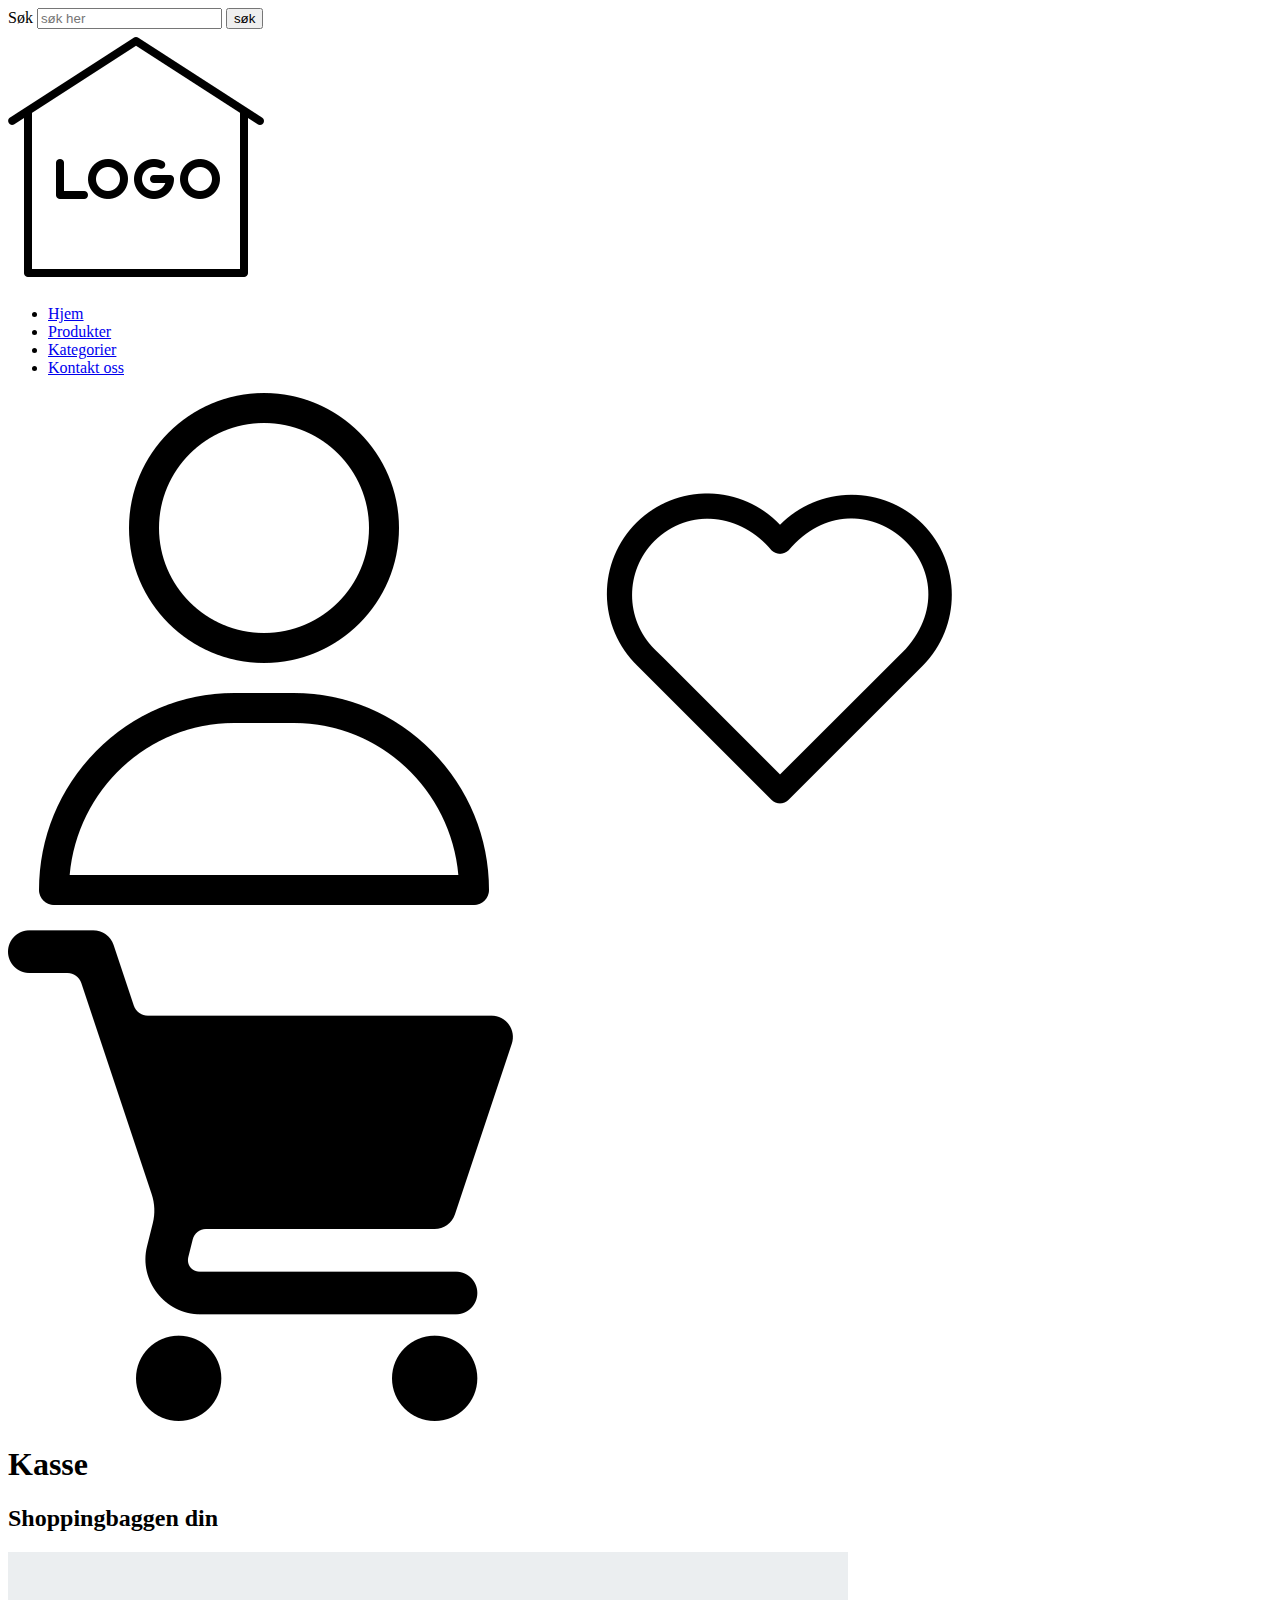
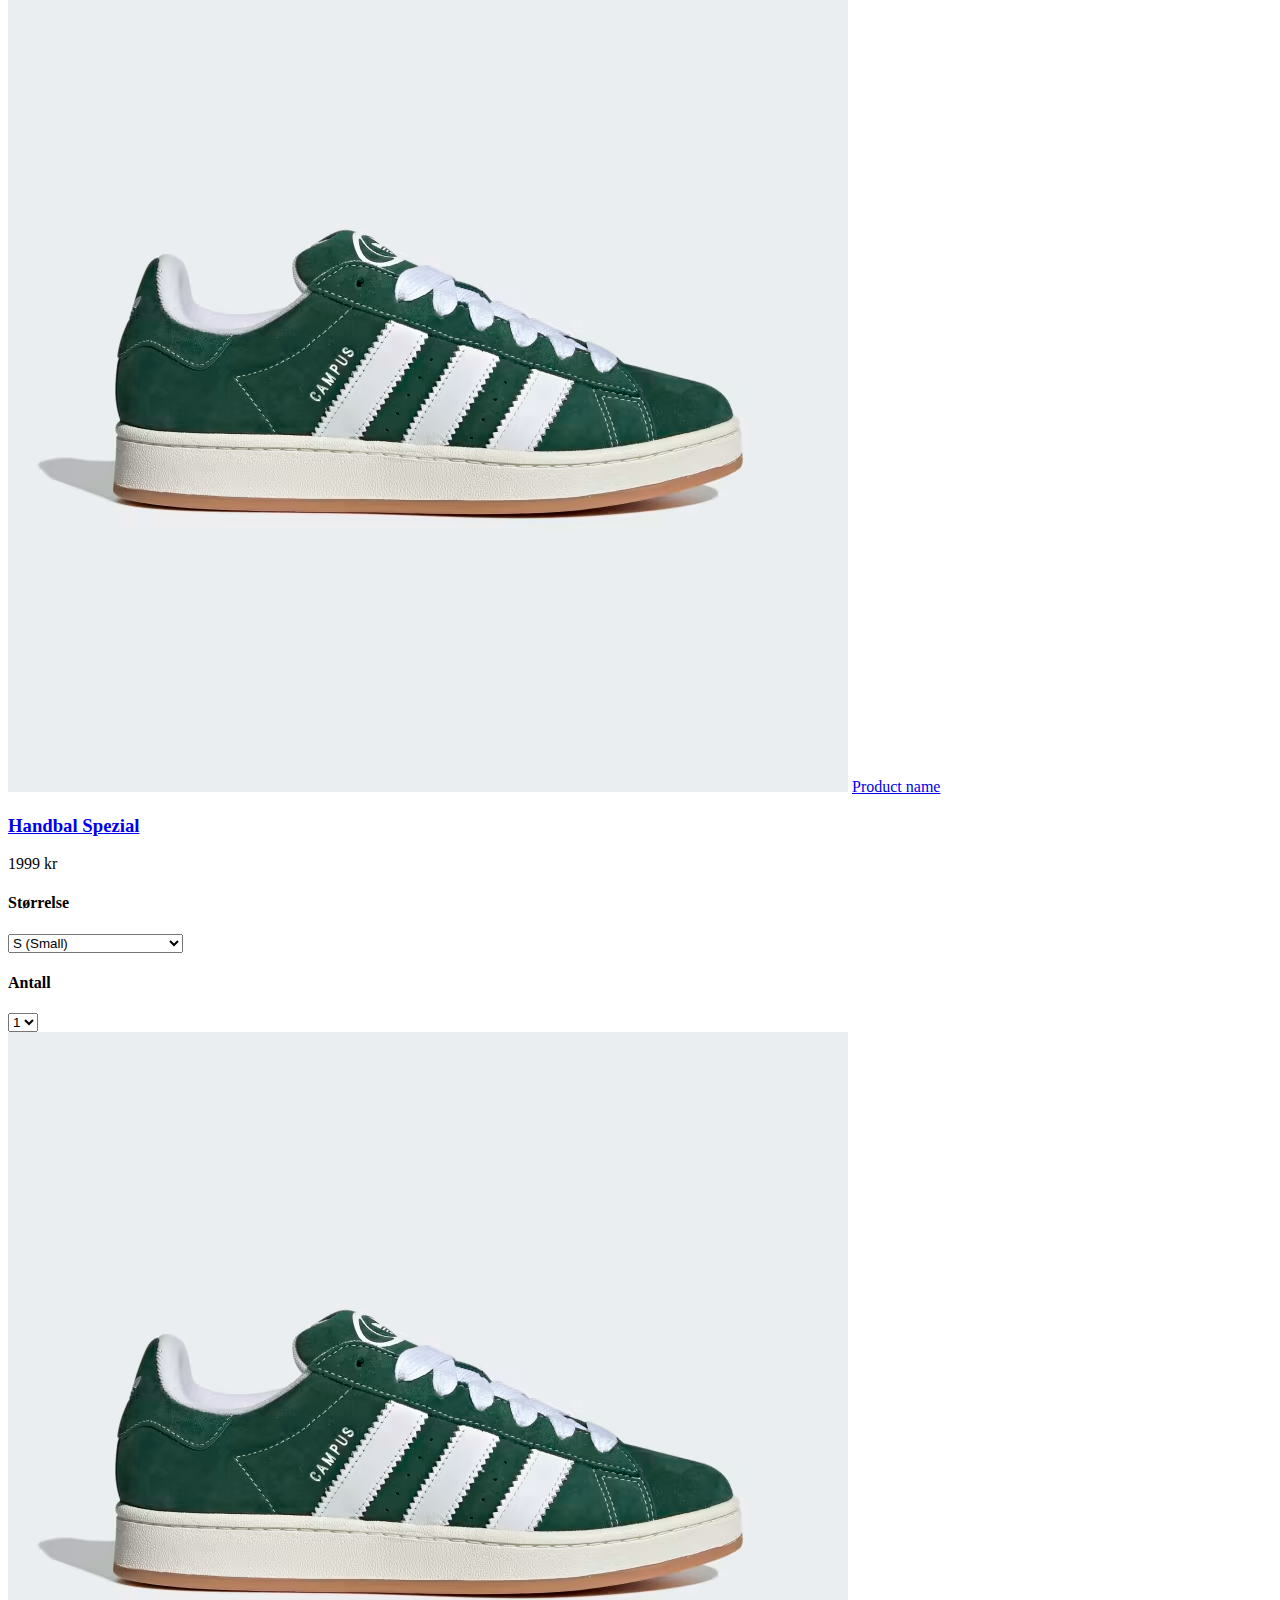
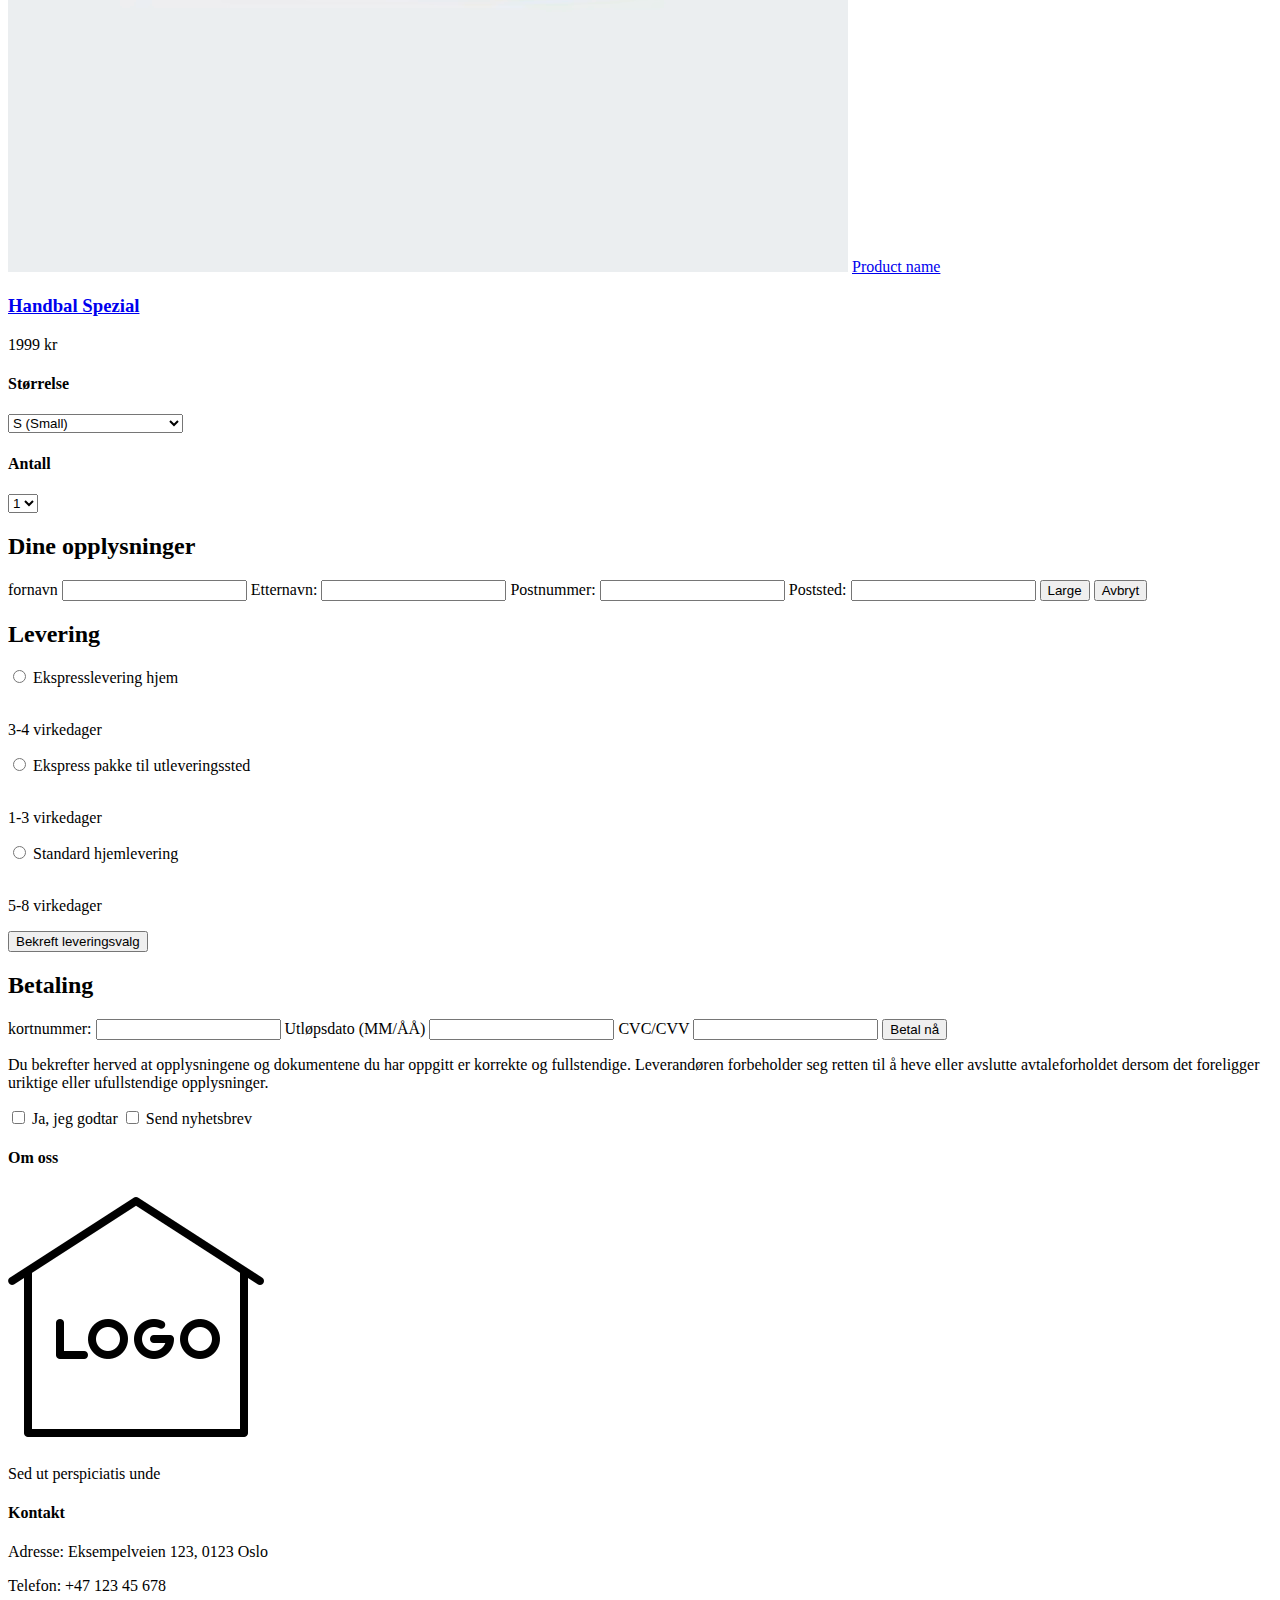
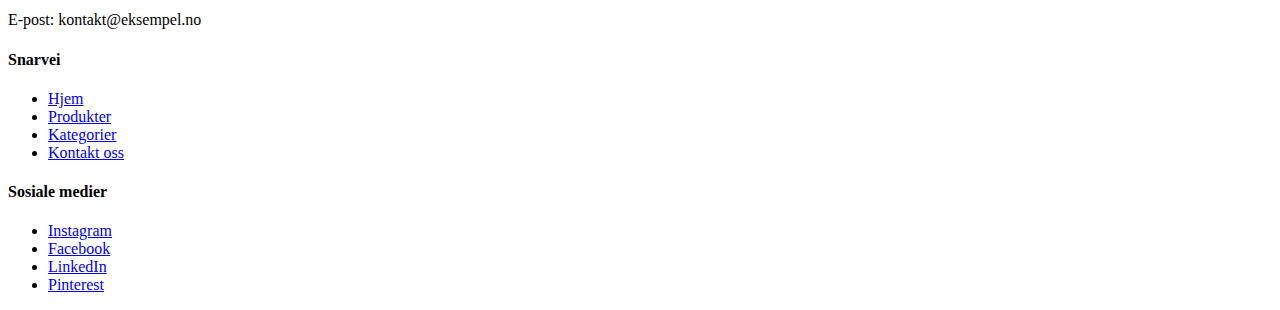
==== checkout.html @ c98bbb5d "validering" ====
<!DOCTYPE html>
<html lang="en">
<head>
    <meta charset="UTF-8">
    <meta name="viewport" content="width=device-width, initial-scale=1.0">
    <link rel="stylesheet" href="CSS/style.css">
    <title>Forside</title>
</head>
<body>
    <header>
        <form>
            <label for="search">Søk</label>
            <input type="search" placeholder="søk her" id="search">
            <input type="submit" value="søk">
        </form>
        <a href="index.html"><img src="Bilder/logo.png" alt="Nettsted logo"></a>
        <nav>
            <ul>
                <li><a href="index.html">Hjem</a></li>
                <li><a href="product.html">Produkter</a></li>
                <li><a href="#main">Kategorier</a></li>
                <li><a href="#footer">Kontakt oss</a></li>
            </ul>
        </nav>
        <img src="Bilder/user.png" alt="Bruker">
        <img src="Bilder/hearth.png" alt="Hjerte">
        <a href="checkout.html"><img src="Bilder/grocery-store.png" alt="Kurv"></a>
    </header>
    <main>
        <h1>Kasse</h1>
        <section>
            <h2>Shoppingbaggen din</h2>
            <article>
                <img src="Bilder/Campus_00s_Sko_Gronn_H03472_01_standard.avif" alt="Product name">
                <a href="#">Product name</a>
                <a href="#"><h3>Handbal Spezial</h3></a>
                <p>1999 kr</p>
                <h4>Størrelse</h4>
                <select id="storrelse" name="storrelse">
                    <option value="small">S (Small)</option>
                    <option value="medium">M (Medium)</option>
                    <option value="large">L (Large)</option>
                    <option value="x-large">XL (Extra Large)</option>
                    <option value="xx-large">XXL (Double Extra Large)</option>
                </select>
                <h4>Antall</h4>
                <select id="antall" name="antall">
                    <option value="1">1</option>
                    <option value="2">2</option>
                    <option value="3">3</option>
                    <option value="4">4</option>
                    <option value="5">5</option>
                </select>
            </article>
            <article>
                <img src="Bilder/Campus_00s_Sko_Gronn_H03472_01_standard.avif" alt="Product name">
                <a href="#">Product name</a>
                <a href="#"><h3>Handbal Spezial</h3></a>
                <p>1999 kr</p>
                <h4>Størrelse</h4>
                <select id="storrelse1" name="storrelse1">
                    <option value="small">S (Small)</option>
                    <option value="medium">M (Medium)</option>
                    <option value="large">L (Large)</option>
                    <option value="x-large">XL (Extra Large)</option>
                    <option value="xx-large">XXL (Double Extra Large)</option>
                </select>
                <h4>Antall</h4>
                <select id="antall1" name="antall1">
                    <option value="1">1</option>
                    <option value="2">2</option>
                    <option value="3">3</option>
                    <option value="4">4</option>
                    <option value="5">5</option>
                </select>
            </article>
        </section>
        <section>
            <h2>Dine opplysninger</h2>
            <form action="#" method="post">
                <label for="fornavn">fornavn</label>
                <input type="text" id="fornavn" name="fornavn" required>
                <label for="etternavn">Etternavn:</label>
                <input type="text" id="etternavn" name="etternavn" required>
                <label for="postnummer">Postnummer:</label>
                <input type="number" id="postnummer" name="postnummer" required>
                <label for="poststed">Poststed:</label>
                <input type="text" id="poststed" name="poststed" required>
                <button type="submit">Large</button>
                <button type="reset">Avbryt</button>
            </form>
        </section>
        <section>
            <h2>Levering</h2>
            <form action="#" method="post">
                <input type="radio" id="ekspress_hjem" name="levering" value="ekspress_hjem" required>
                <label for="ekspress_hjem">Ekspresslevering hjem</label><br><br>
                <p>3-4 virkedager</p>
                <input type="radio" id="ekspress_utleveringssted" name="levering" value="ekspress_utleveringssted" required>
                <label for="ekspress_utleveringssted">Ekspress pakke til utleveringssted</label><br><br>
                <p>1-3 virkedager</p>
                <input type="radio" id="standard_hjemlevering" name="levering" value="standard_hjemlevering" required>
                <label for="standard_hjemlevering">Standard hjemlevering</label><br><br>
                <p>5-8 virkedager</p>
                <button type="submit">Bekreft leveringsvalg</button>
            </form>
        </section>
        <section>
            <h2>Betaling</h2>
            <form action="#" method="post">
                <label for="kortnummer">kortnummer:</label>
                <input type="text" id="kortnummer" name="kortnummer" required>
                <label for="utlopsdato">Utløpsdato (MM/ÅÅ)</label>
                <input type="text" id="utlopsdato" name="utlopsdato" required>
                <label for="cvc">CVC/CVV</label>
                <input type="password" id="cvc" name="cvc" required>
                <button type="submit">Betal nå</button>
                <p>Du bekrefter herved at opplysningene og dokumentene du har oppgitt er korrekte og fullstendige. Leverandøren forbeholder seg retten til å heve eller avslutte avtaleforholdet dersom det foreligger uriktige eller ufullstendige opplysninger.</p>
                <input type="checkbox" id="vilkar" name="vilkar" required>
                <label for="vilkar">Ja, jeg godtar</label>
                <input type="checkbox" id="nyhetsbrev" name="nyhetsbrev">
                <label for="nyhetsbrev">Send nyhetsbrev</label>
            </form>
        </section>
    </main>
    <footer id="footer">
        <section>
            <h4>Om oss</h4>
            <a href="index.html"><img src="Bilder/logo.png" alt="Nettsted logo"></a>
            <p>Sed ut perspiciatis unde</p>
        </section>
        <section>
            <h4>Kontakt</h4>
            <p>Adresse: Eksempelveien 123, 0123 Oslo</p>
            <p>Telefon: +47 123 45 678</p>
            <p>E-post: kontakt@eksempel.no</p>
        </section>
        <section>
            <h4>Snarvei</h4>
            <nav>
                <ul>
                    <li><a href="index.html">Hjem</a></li>
                    <li><a href="product.html">Produkter</a></li>
                    <li><a href="#main">Kategorier</a></li>
                    <li><a href="#footer">Kontakt oss</a></li>
                </ul>
            </nav>
        </section>
        <section>
            <h4>Sosiale medier</h4>
            <nav>
                <ul>
                    <li><a href="https://www.instagram.com" target="_blank">Instagram</a></li>
                    <li><a href="https://www.facebook.com" target="_blank">Facebook</a></li>
                    <li><a href="https://www.linkedin.com" target="_blank">LinkedIn</a></li>
                    <li><a href="https://www.pinterest.com" target="_blank">Pinterest</a></li>
                </ul>
            </nav>
        </section>
    </footer>
</body>
</html>
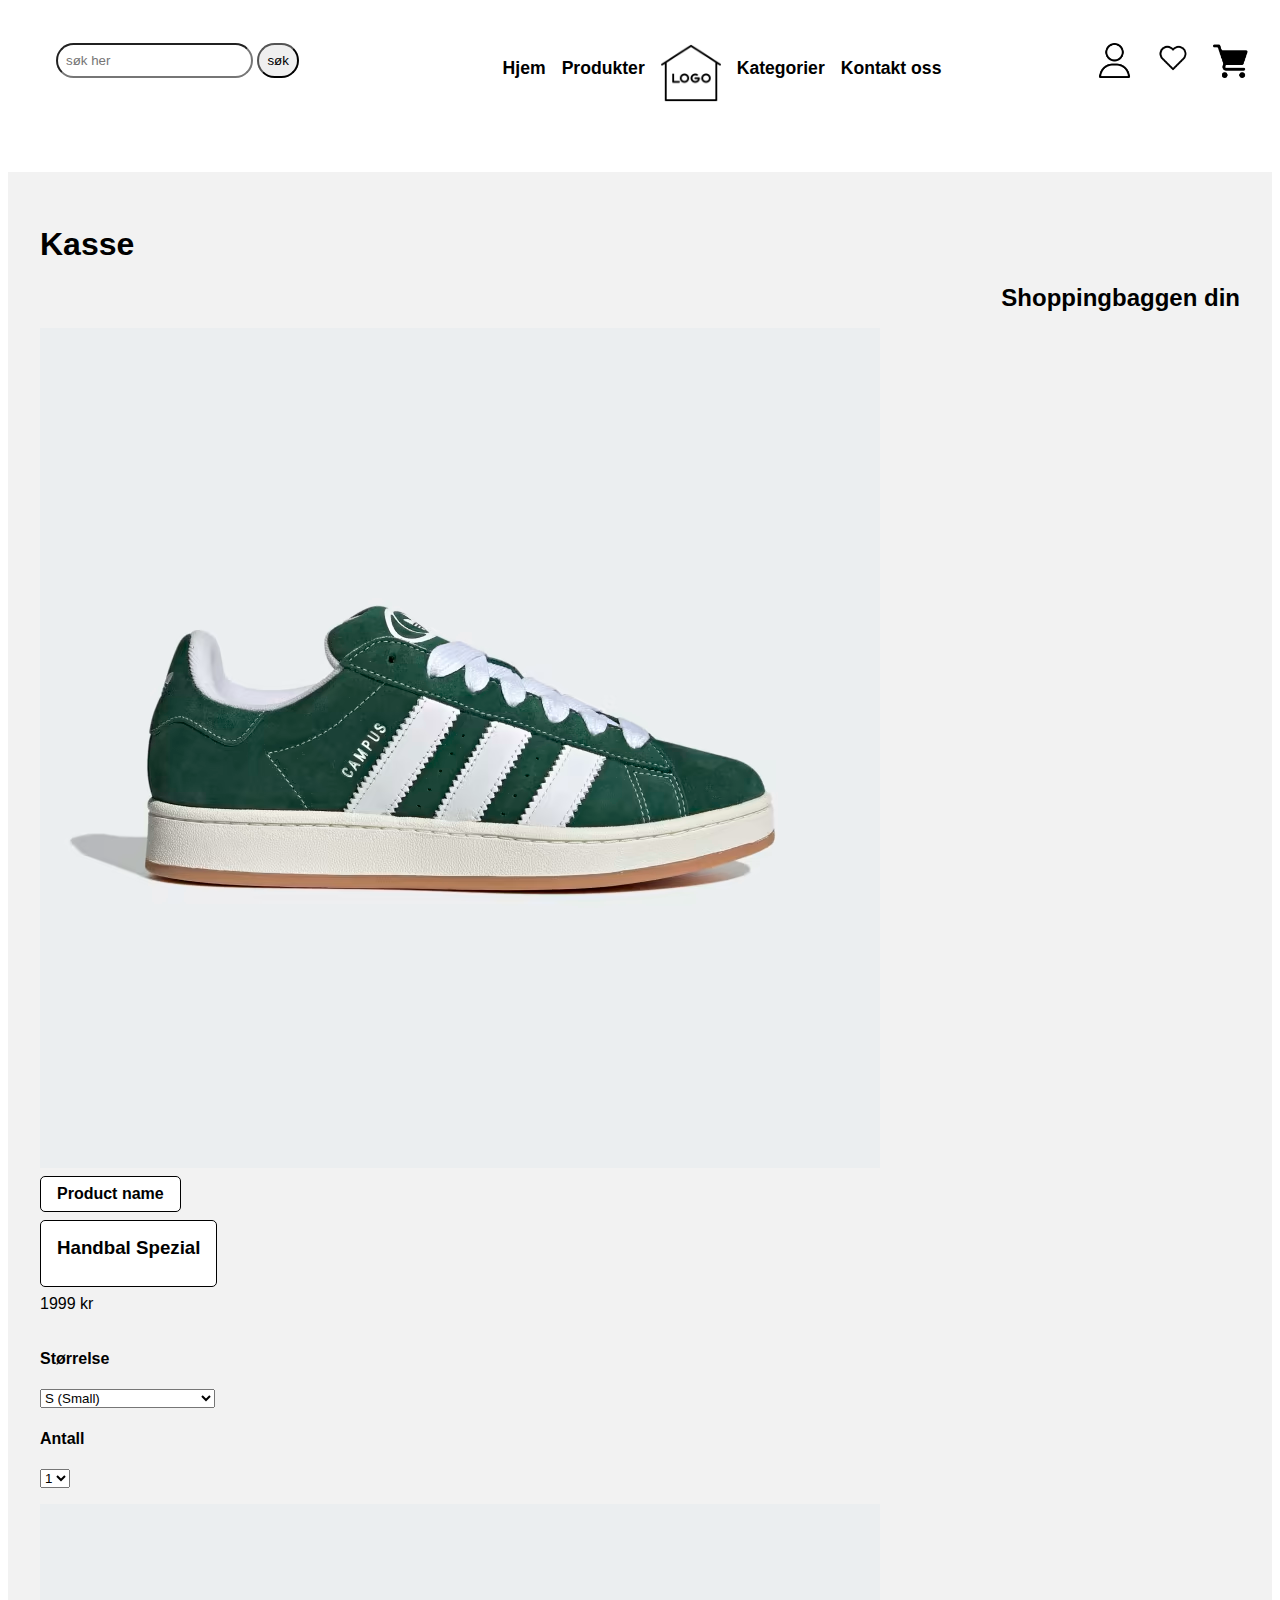
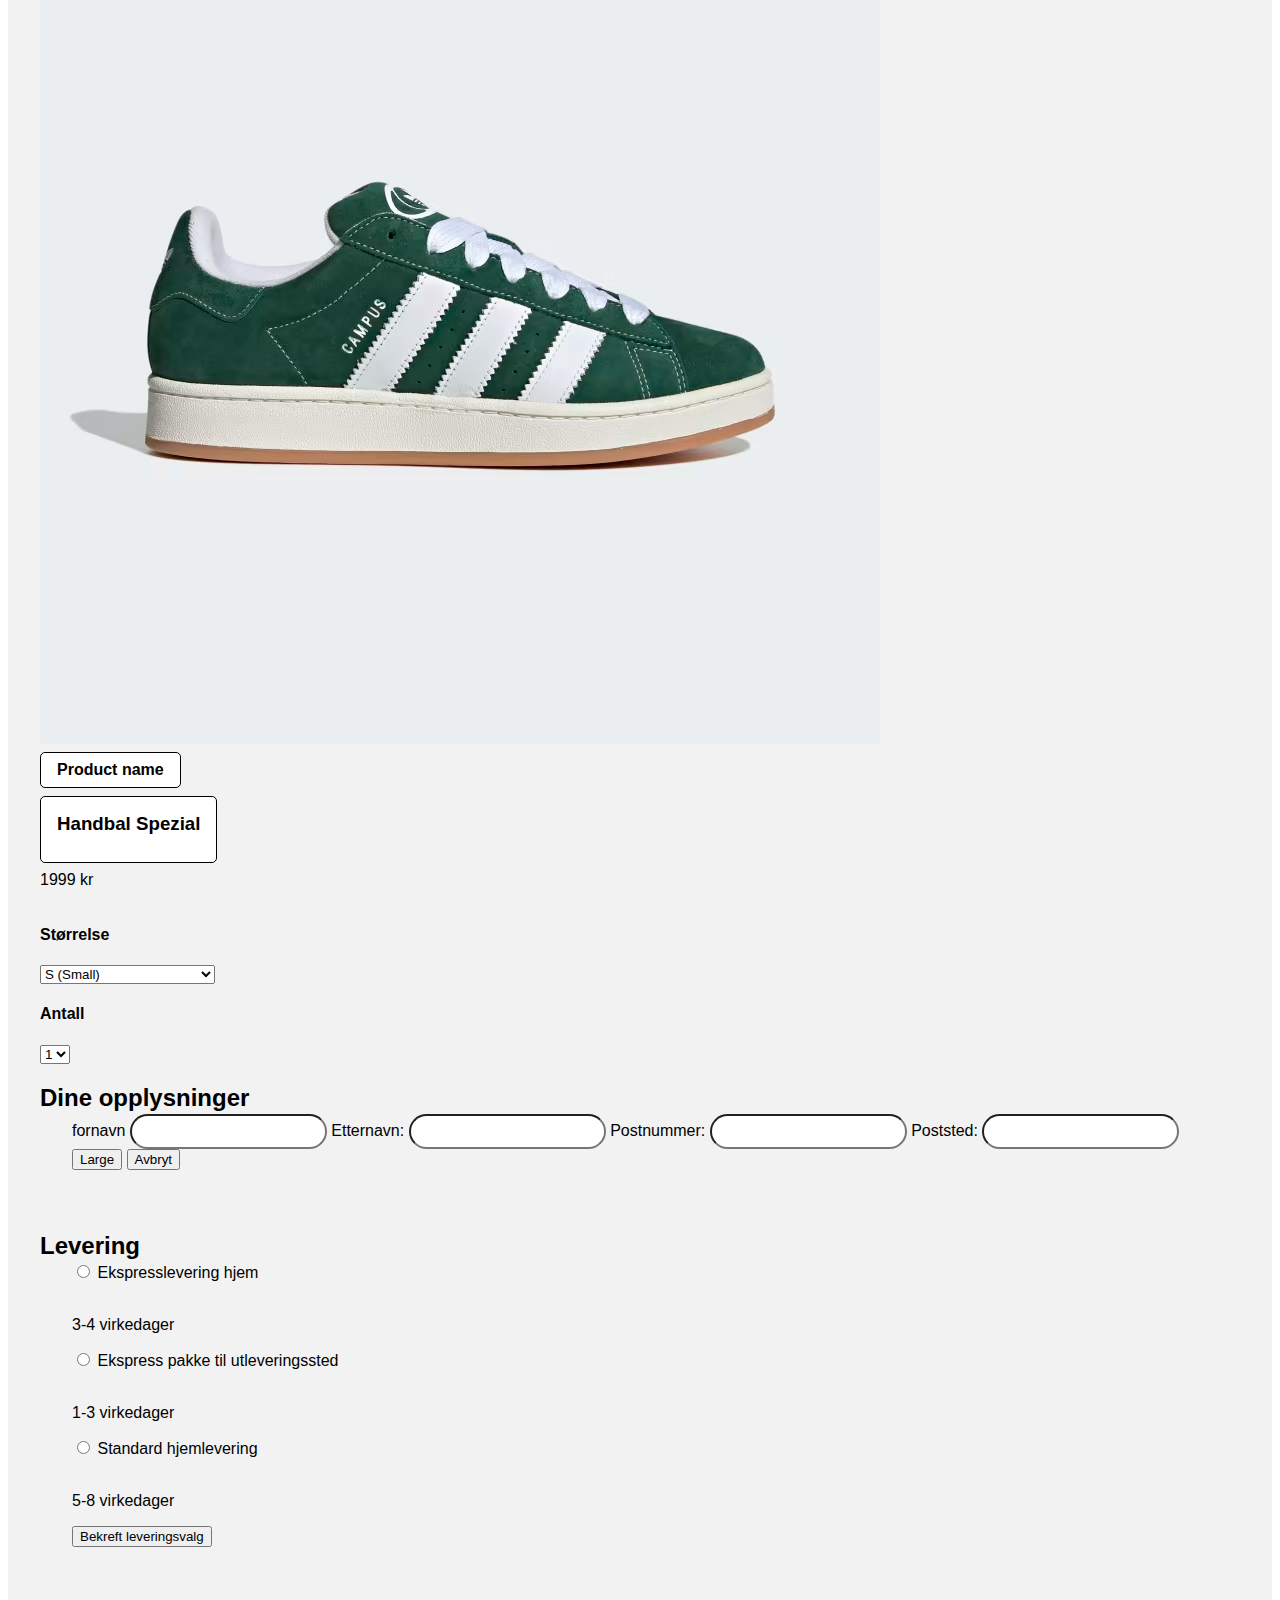
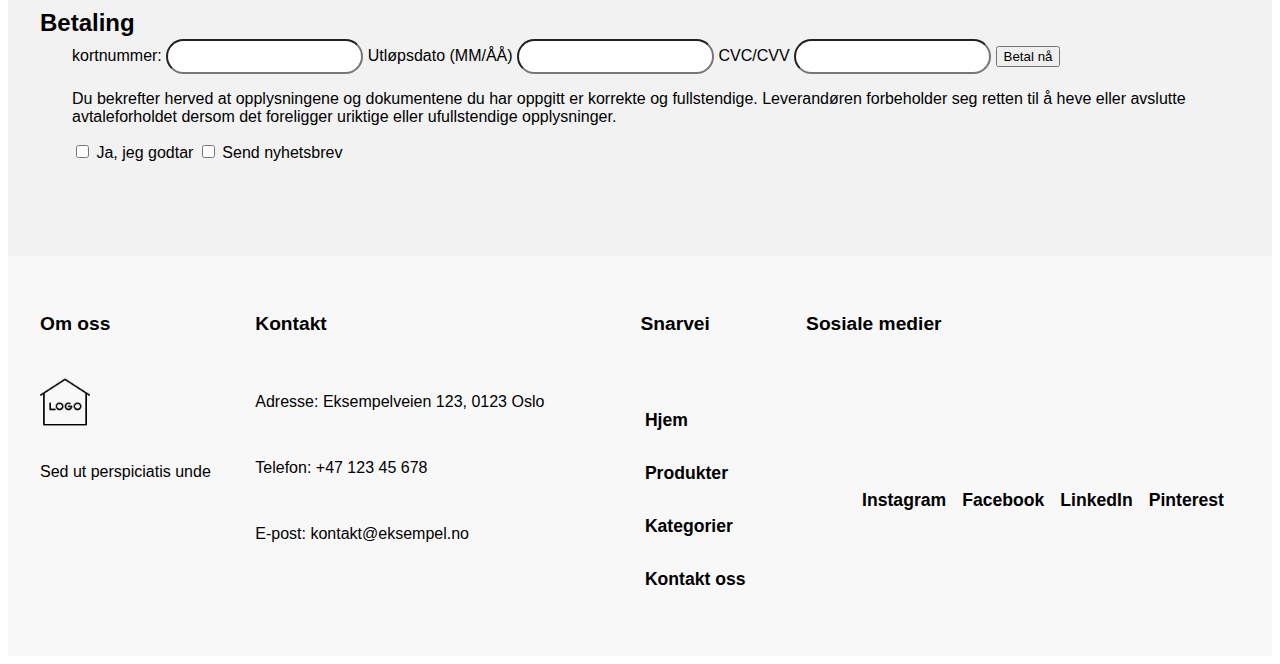
==== commit 6429e15a: "footer" ====
--- a/checkout.html
+++ b/checkout.html
@@ -3,7 +3,7 @@
 <head>
     <meta charset="UTF-8">
     <meta name="viewport" content="width=device-width, initial-scale=1.0">
-    <link rel="stylesheet" href="CSS/style.css">
+    <link rel="stylesheet" href="CSS/style2.css">
     <title>Forside</title>
 </head>
 <body>
@@ -13,18 +13,20 @@
             <input type="search" placeholder="søk her" id="search">
             <input type="submit" value="søk">
         </form>
-        <a href="index.html"><img src="Bilder/logo.png" alt="Nettsted logo"></a>
         <nav>
             <ul>
                 <li><a href="index.html">Hjem</a></li>
                 <li><a href="product.html">Produkter</a></li>
+                <a href="index.html"><img src="Bilder/logo.png" alt="Nettsted logo"></a>
                 <li><a href="#main">Kategorier</a></li>
                 <li><a href="#footer">Kontakt oss</a></li>
             </ul>
         </nav>
-        <img src="Bilder/user.png" alt="Bruker">
-        <img src="Bilder/hearth.png" alt="Hjerte">
-        <a href="checkout.html"><img src="Bilder/grocery-store.png" alt="Kurv"></a>
+        <div id="flyt-icon">
+            <img src="Bilder/user.png" alt="Bruker">
+            <img src="Bilder/hearth.png" alt="Hjerte">
+            <a href="checkout.html"><img src="Bilder/grocery-store.png" alt="Kurv"></a>
+        </div>
     </header>
     <main>
         <h1>Kasse</h1>
--- a/CSS/style2.css
+++ b/CSS/style2.css
@@ -0,0 +1,232 @@
+
+html {
+    font-family: Arial, Helvetica, sans-serif;
+}
+
+
+form input {
+    border-radius: 25px;
+    padding: 0.5rem;
+}
+
+
+label[for="search"] {
+    position: absolute;
+    width: 1px;
+    height: 1px;
+    padding: 0;
+    margin: -1px;
+    overflow: hidden;
+    clip: rect(0, 0, 0, 0);
+    border: 0;
+}
+
+
+header {
+    display: flex;
+    align-items: center;
+    padding: 1rem;
+}
+
+
+nav {
+    margin: auto;
+    padding: 1rem;
+    font-weight: bold;
+    font-size: 1.1rem;
+}
+
+
+nav ul {
+    display: flex;
+    list-style: none;
+    gap: 1rem;
+}
+
+
+nav a {
+    text-decoration: none;
+    color: black;
+}
+
+
+header img {
+    width: 35px;
+    height: 35px;
+    padding: 0.5rem;
+    object-fit: cover;
+}
+
+
+nav ul img {
+    width: 60px;
+    height: 60px;
+    position: relative;
+    top: -15px; 
+    padding: 0;
+}
+
+
+#flyt-icon {
+    margin-left: 1rem;
+    position: relative;
+    top: -30px; 
+}
+
+#flyt-icon img:nth-of-type(2) {
+    width: 40px; 
+    height: 40px; 
+}
+
+form {
+    margin: 2rem;
+    position: relative;
+    top: -30px;
+}
+
+main {
+    padding: 2rem;
+    background-color: #f2f2f2; /* Background color for banner section */
+}
+
+/* Banner Section Styling */
+main section:first-of-type {
+    text-align: right; /* Align banner content to the right */
+}
+
+main section:first-of-type a {
+    display: inline-block;
+    background-color: white;
+    color: black;
+    text-decoration: none;
+    padding: 0.5rem 1rem;
+    border-radius: 5px;
+    margin-top: 1rem;
+    font-weight: bold;
+    border: 1px solid black;
+}
+
+/* Popular Products Section Styling */
+main section h1,
+main section h2 {
+    font-weight: bold;
+    margin-bottom: 1rem;
+}
+
+/* Buttons in Popular Products Section */
+main section:first-of-type button {
+    border: 1px solid black;
+    background-color: transparent;
+    padding: 0.5rem 1rem;
+    cursor: pointer;
+    margin-right: 0.5rem;
+}
+
+/* Product Cards - Each article should stack vertically */
+main section:first-of-type article {
+    display: flex;
+    flex-direction: column; /* Stack items vertically */
+    align-items: start;
+    margin-bottom: 1rem;
+}
+
+main section:first-of-type article img {
+    max-width: 100%; /* Ensures responsive images */
+}
+
+main section:first-of-type article a,
+main section:first-of-type article h3,
+main section:first-of-type article p {
+    margin-top: 0.5rem;
+}
+
+/* Categories Section Styling */
+main section:nth-of-type(2) article {
+    border: 1px solid black;
+    display: flex;
+    flex-direction: column; /* Stack items vertically */
+    align-items: center; /* Center content within each category card */
+    padding: 1rem;
+    margin-bottom: 1rem;
+}
+
+/* Center align the category name */
+main section:nth-of-type(2) article h3 {
+    text-align: center;
+}
+
+/* Reviews Section Styling */
+main section:last-of-type article {
+    display: flex;
+    flex-direction: column; /* Stack items vertically */
+    align-items: flex-start; /* Left align content */
+    border: 1px solid black;
+    padding: 1rem;
+    margin-bottom: 1rem;
+}
+
+main section:last-of-type article img {
+    max-width: 150px; /* Set max width for profile images */
+    margin-bottom: 1rem;
+}
+
+/* General Styling for Links and Text */
+main a {
+    color: black;
+    text-decoration: none;
+}
+
+main a:hover {
+    color: #0073e6; /* Optional hover color */
+}
+
+#footer {
+    display: flex;
+    flex-direction: row;
+    gap: 2rem;
+    padding: 2rem;
+    background-color: #f8f8f8;
+    justify-content: space-between;
+    flex-wrap: wrap;
+}
+
+/* Each section in the footer */
+#footer section {
+    display: flex;
+    flex-direction: column;
+    gap: 1rem;
+    min-width: 150px;
+}
+
+#footer section:nth-child(3) {
+    align-items: center; /* Center content in Snarvei section */
+}
+
+/* Only for Snarvei section - make links stack vertically */
+#footer section:nth-child(3) ul {
+    display: flex;
+    flex-direction: column; /* Stack links vertically */
+    gap: 2rem; /* Space between each link */
+}
+
+/* Optional styling for section headers */
+#footer h4 {
+    font-weight: bold;
+    font-size: 1.2rem;
+}
+
+/* Optional link styling in footer */
+#footer a {
+    text-decoration: none;
+    color: black;
+}
+
+#footer a:hover {
+    color: #0073e6;
+}
+
+/* Optional styling for footer images */
+#footer img {
+    width: 50px;
+    height: auto;
+}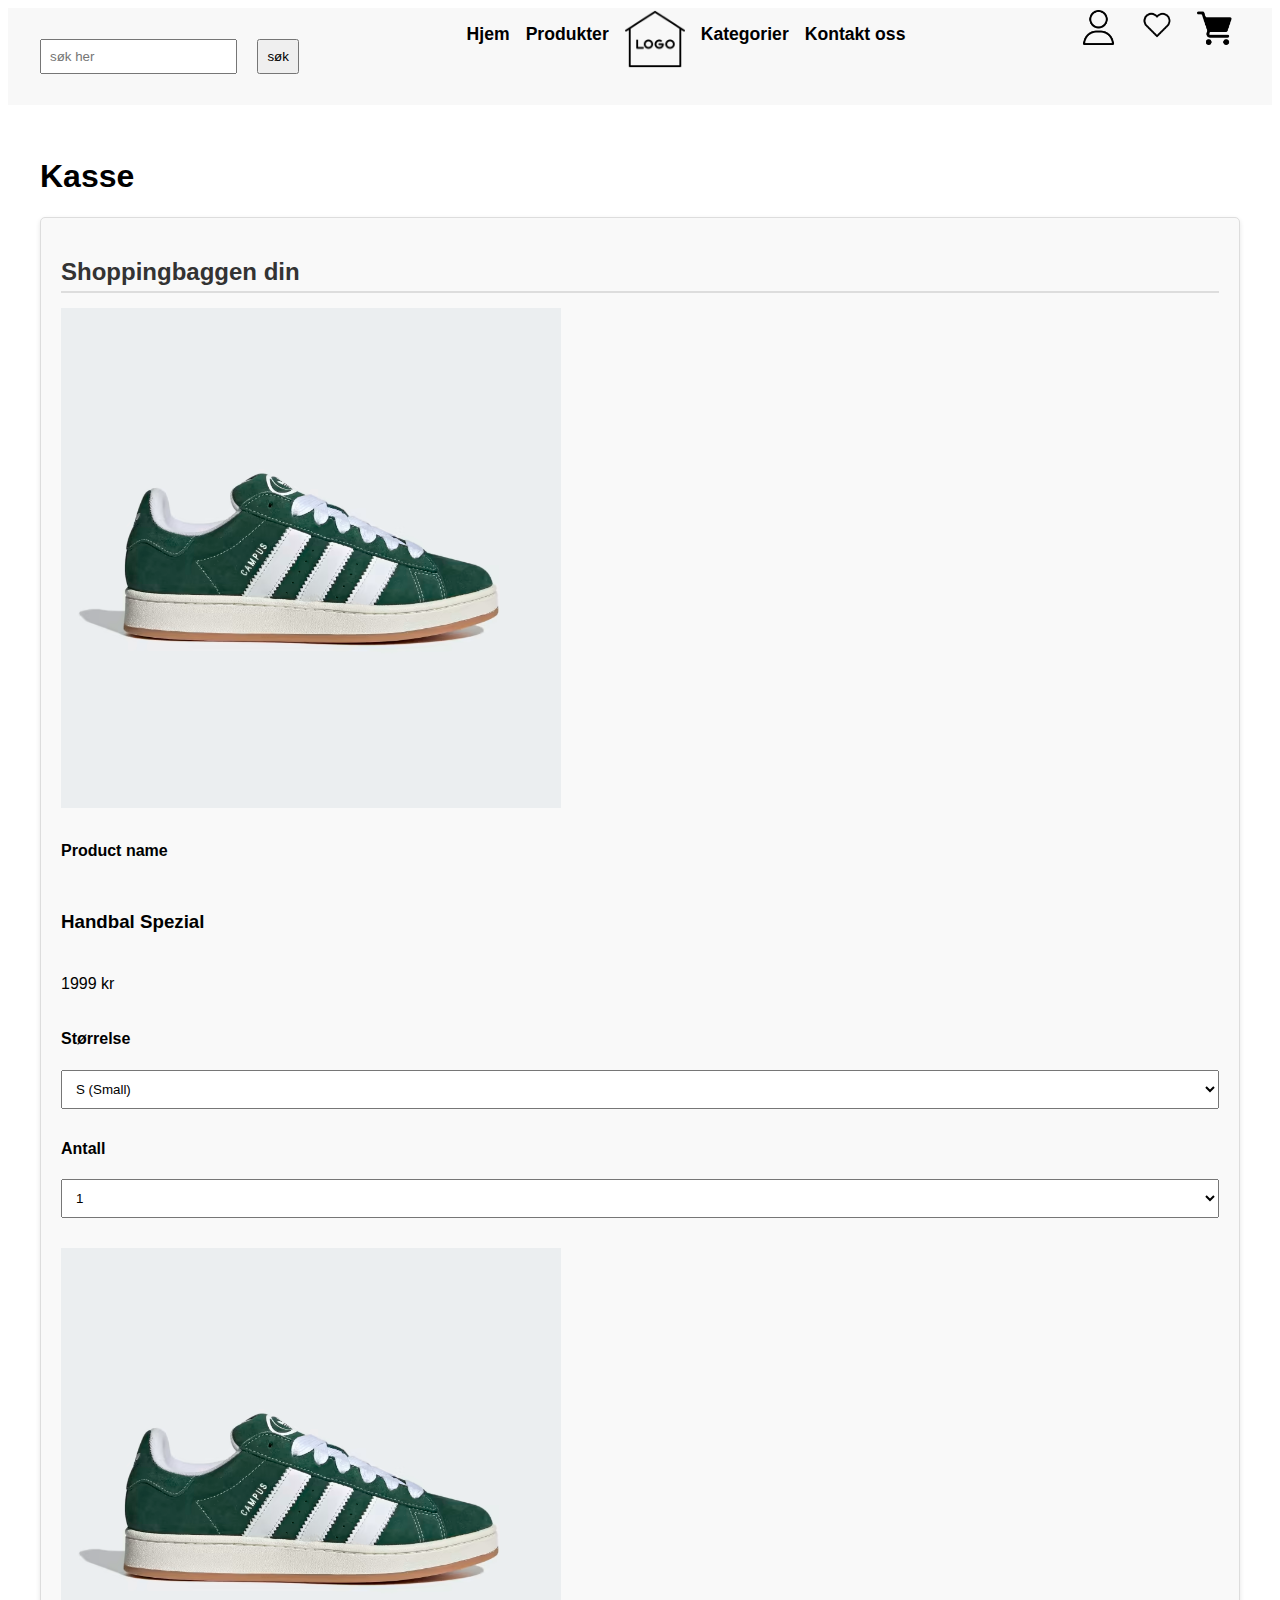
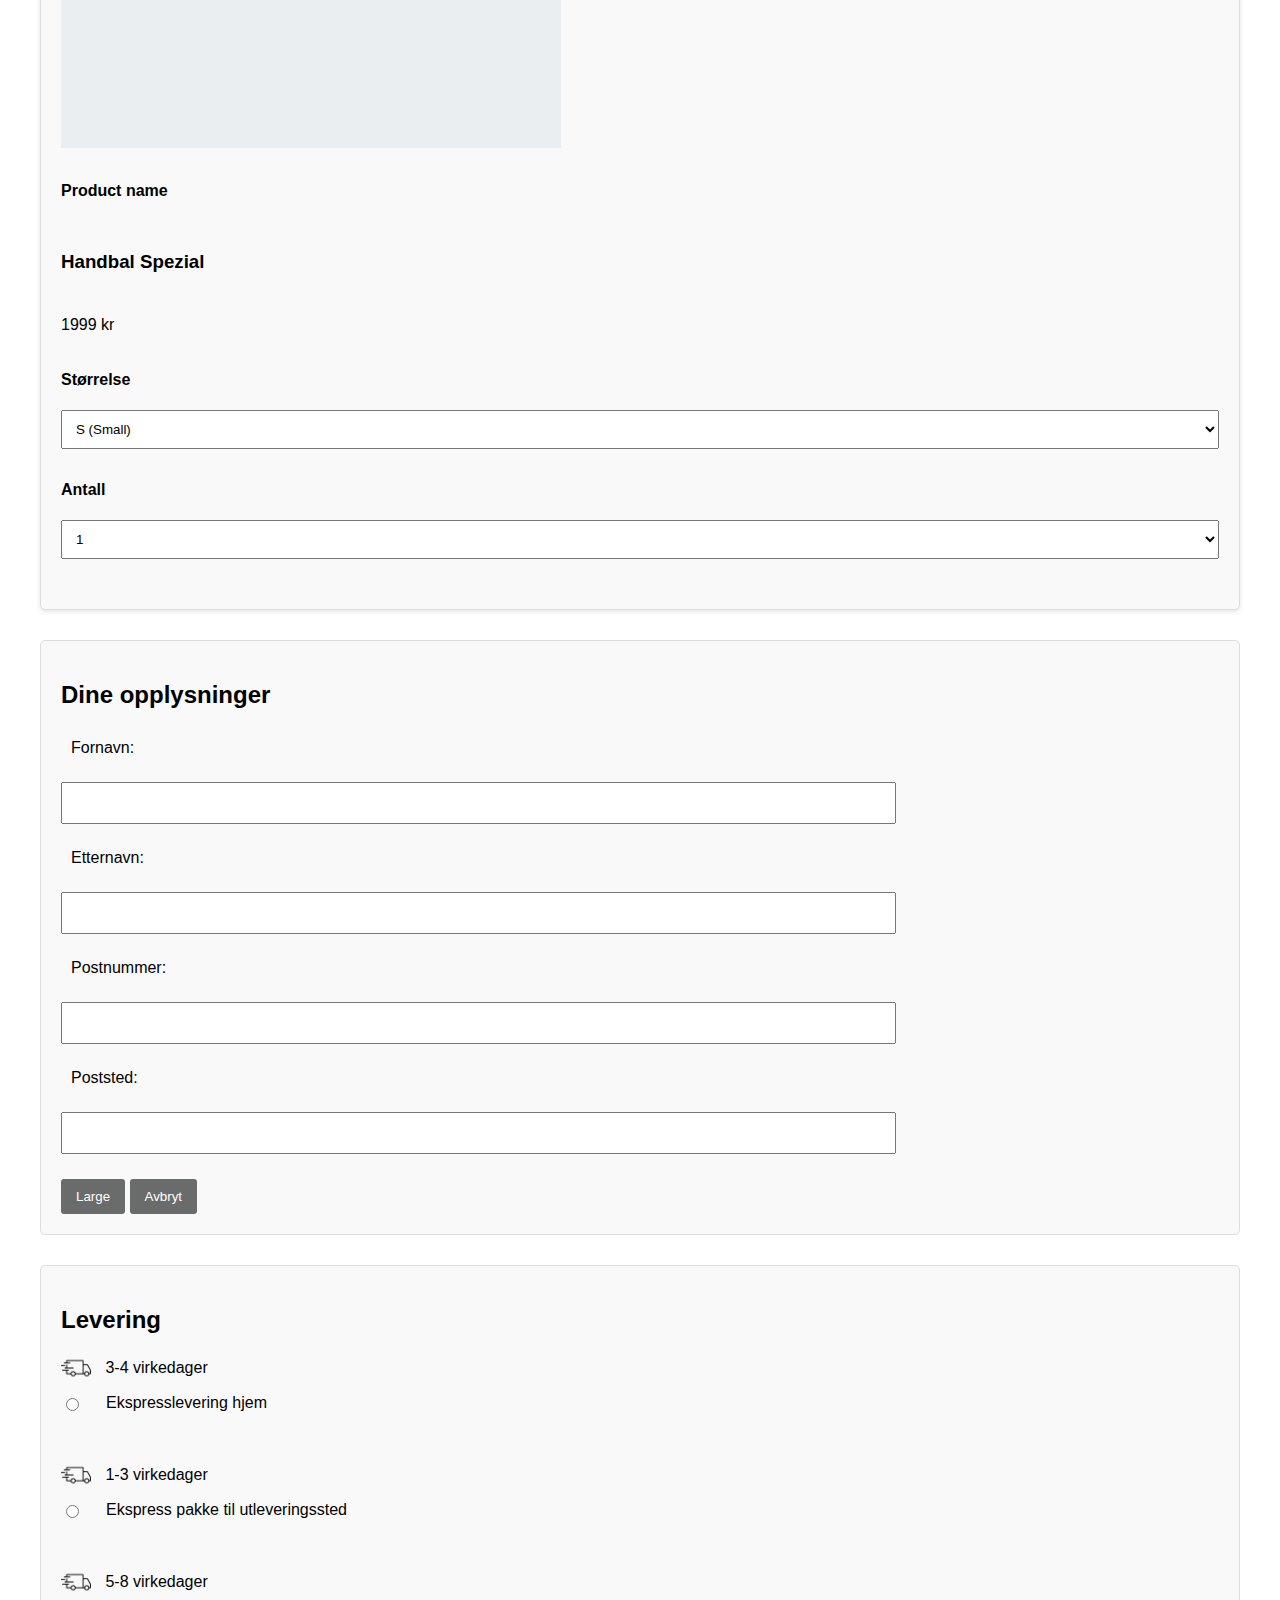
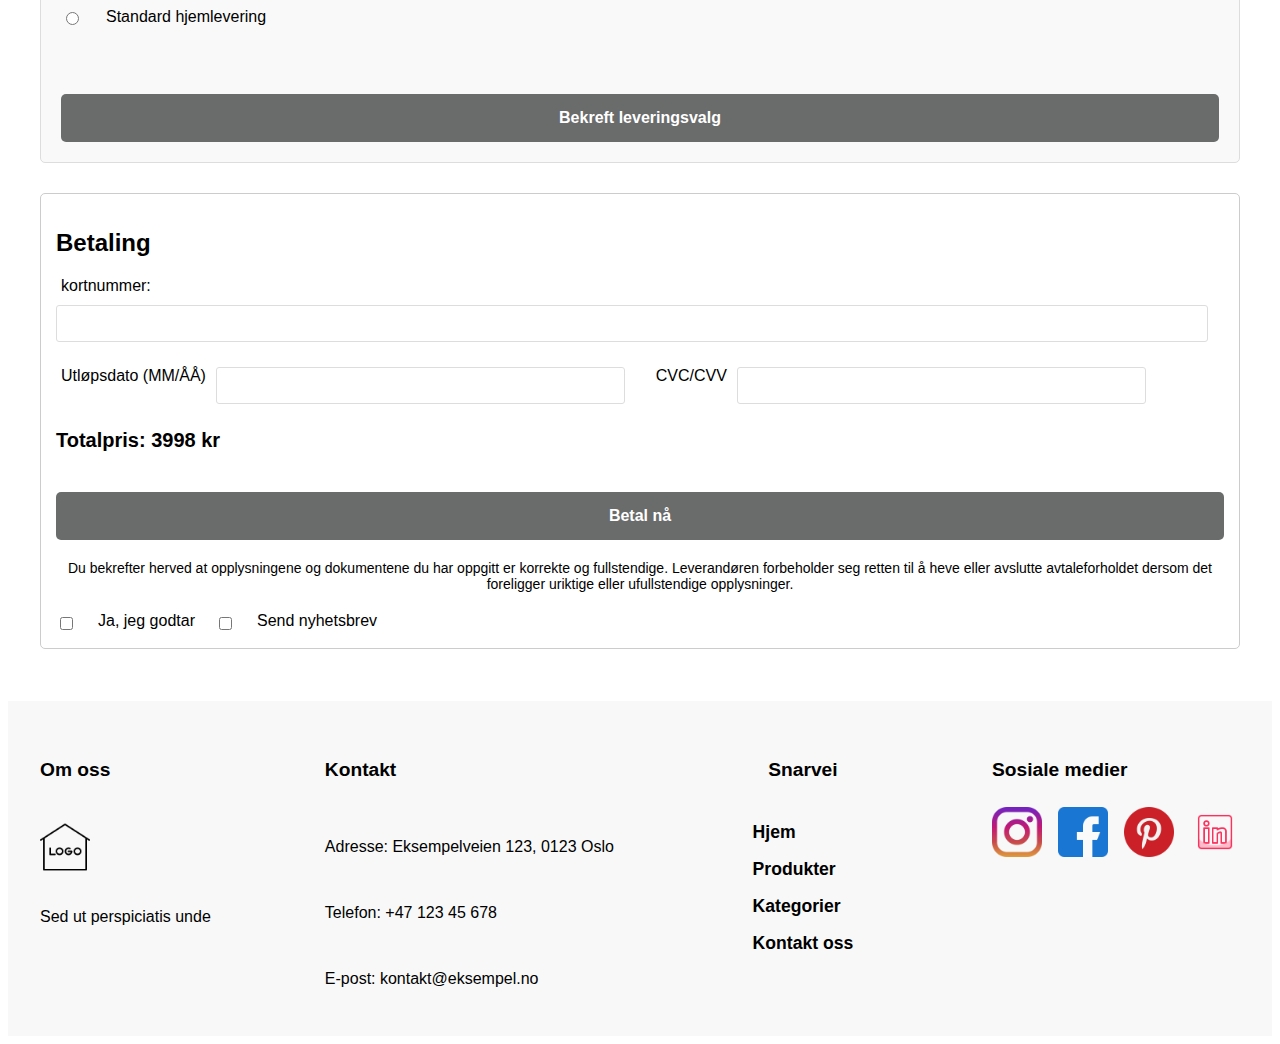
==== commit e2ce25e5: "ny bilde" ====
--- a/checkout.html
+++ b/checkout.html
@@ -17,7 +17,7 @@
             <ul>
                 <li><a href="index.html">Hjem</a></li>
                 <li><a href="product.html">Produkter</a></li>
-                <a href="index.html"><img src="Bilder/logo.png" alt="Nettsted logo"></a>
+                <li><a href="index.html"><img src="Bilder/logo.png" alt="Nettsted logo"></a></li>
                 <li><a href="#main">Kategorier</a></li>
                 <li><a href="#footer">Kontakt oss</a></li>
             </ul>
@@ -30,100 +30,112 @@
     </header>
     <main>
         <h1>Kasse</h1>
-        <section>
-            <h2>Shoppingbaggen din</h2>
-            <article>
-                <img src="Bilder/Campus_00s_Sko_Gronn_H03472_01_standard.avif" alt="Product name">
-                <a href="#">Product name</a>
-                <a href="#"><h3>Handbal Spezial</h3></a>
-                <p>1999 kr</p>
-                <h4>Størrelse</h4>
-                <select id="storrelse" name="storrelse">
-                    <option value="small">S (Small)</option>
-                    <option value="medium">M (Medium)</option>
-                    <option value="large">L (Large)</option>
-                    <option value="x-large">XL (Extra Large)</option>
-                    <option value="xx-large">XXL (Double Extra Large)</option>
-                </select>
-                <h4>Antall</h4>
-                <select id="antall" name="antall">
-                    <option value="1">1</option>
-                    <option value="2">2</option>
-                    <option value="3">3</option>
-                    <option value="4">4</option>
-                    <option value="5">5</option>
-                </select>
-            </article>
-            <article>
-                <img src="Bilder/Campus_00s_Sko_Gronn_H03472_01_standard.avif" alt="Product name">
-                <a href="#">Product name</a>
-                <a href="#"><h3>Handbal Spezial</h3></a>
-                <p>1999 kr</p>
-                <h4>Størrelse</h4>
-                <select id="storrelse1" name="storrelse1">
-                    <option value="small">S (Small)</option>
-                    <option value="medium">M (Medium)</option>
-                    <option value="large">L (Large)</option>
-                    <option value="x-large">XL (Extra Large)</option>
-                    <option value="xx-large">XXL (Double Extra Large)</option>
-                </select>
-                <h4>Antall</h4>
-                <select id="antall1" name="antall1">
-                    <option value="1">1</option>
-                    <option value="2">2</option>
-                    <option value="3">3</option>
-                    <option value="4">4</option>
-                    <option value="5">5</option>
-                </select>
-            </article>
-        </section>
-        <section>
-            <h2>Dine opplysninger</h2>
-            <form action="#" method="post">
-                <label for="fornavn">fornavn</label>
-                <input type="text" id="fornavn" name="fornavn" required>
-                <label for="etternavn">Etternavn:</label>
-                <input type="text" id="etternavn" name="etternavn" required>
-                <label for="postnummer">Postnummer:</label>
-                <input type="number" id="postnummer" name="postnummer" required>
-                <label for="poststed">Poststed:</label>
-                <input type="text" id="poststed" name="poststed" required>
-                <button type="submit">Large</button>
-                <button type="reset">Avbryt</button>
-            </form>
-        </section>
-        <section>
-            <h2>Levering</h2>
-            <form action="#" method="post">
-                <input type="radio" id="ekspress_hjem" name="levering" value="ekspress_hjem" required>
-                <label for="ekspress_hjem">Ekspresslevering hjem</label><br><br>
-                <p>3-4 virkedager</p>
-                <input type="radio" id="ekspress_utleveringssted" name="levering" value="ekspress_utleveringssted" required>
-                <label for="ekspress_utleveringssted">Ekspress pakke til utleveringssted</label><br><br>
-                <p>1-3 virkedager</p>
-                <input type="radio" id="standard_hjemlevering" name="levering" value="standard_hjemlevering" required>
-                <label for="standard_hjemlevering">Standard hjemlevering</label><br><br>
-                <p>5-8 virkedager</p>
-                <button type="submit">Bekreft leveringsvalg</button>
-            </form>
-        </section>
-        <section>
-            <h2>Betaling</h2>
-            <form action="#" method="post">
-                <label for="kortnummer">kortnummer:</label>
-                <input type="text" id="kortnummer" name="kortnummer" required>
-                <label for="utlopsdato">Utløpsdato (MM/ÅÅ)</label>
-                <input type="text" id="utlopsdato" name="utlopsdato" required>
-                <label for="cvc">CVC/CVV</label>
-                <input type="password" id="cvc" name="cvc" required>
-                <button type="submit">Betal nå</button>
-                <p>Du bekrefter herved at opplysningene og dokumentene du har oppgitt er korrekte og fullstendige. Leverandøren forbeholder seg retten til å heve eller avslutte avtaleforholdet dersom det foreligger uriktige eller ufullstendige opplysninger.</p>
-                <input type="checkbox" id="vilkar" name="vilkar" required>
-                <label for="vilkar">Ja, jeg godtar</label>
-                <input type="checkbox" id="nyhetsbrev" name="nyhetsbrev">
-                <label for="nyhetsbrev">Send nyhetsbrev</label>
-            </form>
-        </section>
+        <div class="shoppingbag">
+            <section>
+                <h2>Shoppingbaggen din</h2>
+                <article>
+                    <img src="Bilder/Campus_00s_Sko_Gronn_H03472_01_standard.avif" alt="Product name">
+                    <a href="#">Product name</a>
+                    <a href="#"><h3>Handbal Spezial</h3></a>
+                    <p>1999 kr</p>
+                    <h4>Størrelse</h4>
+                    <select id="storrelse" name="storrelse">
+                        <option value="small">S (Small)</option>
+                        <option value="medium">M (Medium)</option>
+                        <option value="large">L (Large)</option>
+                        <option value="x-large">XL (Extra Large)</option>
+                        <option value="xx-large">XXL (Double Extra Large)</option>
+                    </select>
+                    <h4>Antall</h4>
+                    <select id="antall" name="antall">
+                        <option value="1">1</option>
+                        <option value="2">2</option>
+                        <option value="3">3</option>
+                        <option value="4">4</option>
+                        <option value="5">5</option>
+                    </select>
+                </article>
+                <article>
+                    <img src="Bilder/Campus_00s_Sko_Gronn_H03472_01_standard.avif" alt="Product name">
+                    <a href="#">Product name</a>
+                    <a href="#"><h3>Handbal Spezial</h3></a>
+                    <p>1999 kr</p>
+                    <h4>Størrelse</h4>
+                    <select id="storrelse1" name="storrelse1">
+                        <option value="small">S (Small)</option>
+                        <option value="medium">M (Medium)</option>
+                        <option value="large">L (Large)</option>
+                        <option value="x-large">XL (Extra Large)</option>
+                        <option value="xx-large">XXL (Double Extra Large)</option>
+                    </select>
+                    <h4>Antall</h4>
+                    <select id="antall1" name="antall1">
+                        <option value="1">1</option>
+                        <option value="2">2</option>
+                        <option value="3">3</option>
+                        <option value="4">4</option>
+                        <option value="5">5</option>
+                    </select>
+                </article>
+            </section>
+        </div>
+        <div class="opplysninger">
+            <section>
+                <h2>Dine opplysninger</h2>
+                <form action="#" method="post">
+                    <label for="fornavn">Fornavn:</label>
+                    <input type="text" id="fornavn" name="fornavn" required>
+                    <label for="etternavn">Etternavn:</label>
+                    <input type="text" id="etternavn" name="etternavn" required>
+                    <label for="postnummer">Postnummer:</label>
+                    <input type="number" id="postnummer" name="postnummer" required>
+                    <label for="poststed">Poststed:</label>
+                    <input type="text" id="poststed" name="poststed" required>
+                    <button type="submit">Large</button>
+                    <button type="reset">Avbryt</button>
+                </form>
+            </section>
+        </div>
+        <div class="levering">
+            <section>
+                <h2>Levering</h2>
+                <form action="#" method="post">
+                    <img src="Bilder/delivery-truck.png" alt="lastebil">
+                    <p>3-4 virkedager</p>
+                    <input type="radio" id="ekspress_hjem" name="levering" value="ekspress_hjem" required>
+                    <label for="ekspress_hjem">Ekspresslevering hjem</label><br><br>
+                    <img src="Bilder/delivery-truck.png" alt="lastebil">
+                    <p>1-3 virkedager</p>
+                    <input type="radio" id="ekspress_utleveringssted" name="levering" value="ekspress_utleveringssted" required>
+                    <label for="ekspress_utleveringssted">Ekspress pakke til utleveringssted</label><br><br>
+                    <img src="Bilder/delivery-truck.png" alt="lastebil">
+                    <p>5-8 virkedager</p>
+                    <input type="radio" id="standard_hjemlevering" name="levering" value="standard_hjemlevering" required>
+                    <label for="standard_hjemlevering">Standard hjemlevering</label><br><br>
+                    <button type="submit">Bekreft leveringsvalg</button>
+                </form>
+            </section>
+        </div>
+        <div class="Betaling">
+            <section>
+                <h2>Betaling</h2>
+                <form action="#" method="post">
+                    <label for="kortnummer">kortnummer:</label>
+                    <input type="text" id="kortnummer" name="kortnummer" required>
+                    <label for="utlopsdato">Utløpsdato (MM/ÅÅ)</label>
+                    <input type="text" id="utlopsdato" name="utlopsdato" required>
+                    <label for="cvc">CVC/CVV</label>
+                    <input type="password" id="cvc" name="cvc" required>
+                    <p class="totalpris">Totalpris: 3998 kr</p>
+                    <button type="submit">Betal nå</button>
+                    <p>Du bekrefter herved at opplysningene og dokumentene du har oppgitt er korrekte og fullstendige. Leverandøren forbeholder seg retten til å heve eller avslutte avtaleforholdet dersom det foreligger uriktige eller ufullstendige opplysninger.</p>
+                    <input type="checkbox" id="vilkar" name="vilkar" required>
+                    <label for="vilkar">Ja, jeg godtar</label><br>
+                    <input type="checkbox" id="nyhetsbrev" name="nyhetsbrev">
+                    <label for="nyhetsbrev">Send nyhetsbrev</label>
+                </form>
+            </section>
+        </div>
     </main>
     <footer id="footer">
         <section>
@@ -152,10 +164,10 @@
             <h4>Sosiale medier</h4>
             <nav>
                 <ul>
-                    <li><a href="https://www.instagram.com" target="_blank">Instagram</a></li>
-                    <li><a href="https://www.facebook.com" target="_blank">Facebook</a></li>
-                    <li><a href="https://www.linkedin.com" target="_blank">LinkedIn</a></li>
-                    <li><a href="https://www.pinterest.com" target="_blank">Pinterest</a></li>
+                    <li><a href="https://www.instagram.com" target="_blank"><img src="Bilder/instagram(1).png" alt="Instagram"></a></li>
+                    <li><a href="https://www.facebook.com" target="_blank"><img src="Bilder/facebook.png" alt="Facebook"></a></li>
+                    <li><a href="https://www.pinterest.com" target="_blank"><img src="Bilder/pinterest.png" alt="Pinterest"></a></li>
+                    <li><a href="https://www.linkedin.com" target="_blank"><img src="Bilder/web.png" alt="Linkedin"></a></li>
                 </ul>
             </nav>
         </section>
--- a/CSS/style2.css
+++ b/CSS/style2.css
@@ -1,54 +1,35 @@
-
+/*header for alle tre sider*/
 html {
     font-family: Arial, Helvetica, sans-serif;
 }
 
-
-form input {
-    border-radius: 25px;
-    padding: 0.5rem;
-}
-
-
-label[for="search"] {
-    position: absolute;
-    width: 1px;
-    height: 1px;
+header {
+    display: flex;
+    justify-content: space-between; 
+    align-items: center;
+    padding: 1rem 2rem;
+    background-color: #f8f8f8; 
+}
+
+nav {
+    margin: 0;
     padding: 0;
-    margin: -1px;
-    overflow: hidden;
-    clip: rect(0, 0, 0, 0);
-    border: 0;
-}
-
-
-header {
-    display: flex;
-    align-items: center;
-    padding: 1rem;
-}
-
-
-nav {
-    margin: auto;
-    padding: 1rem;
     font-weight: bold;
     font-size: 1.1rem;
 }
 
-
 nav ul {
     display: flex;
     list-style: none;
     gap: 1rem;
-}
-
+    padding: 0;
+    margin: 0;
+}
 
 nav a {
     text-decoration: none;
     color: black;
 }
-
 
 header img {
     width: 35px;
@@ -57,129 +38,204 @@
     object-fit: cover;
 }
 
-
 nav ul img {
     width: 60px;
     height: 60px;
     position: relative;
-    top: -15px; 
+    top: -15px;
     padding: 0;
 }
-
 
 #flyt-icon {
     margin-left: 1rem;
     position: relative;
-    top: -30px; 
-}
-
+    top: -30px;
+}
+
+/*denne ...*/
 #flyt-icon img:nth-of-type(2) {
-    width: 40px; 
-    height: 40px; 
-}
-
-form {
-    margin: 2rem;
-    position: relative;
-    top: -30px;
-}
-
+    width: 40px;
+    height: 40px;
+}
+
+label[for="search"] {
+    position: absolute; 
+    width: 1px; 
+    height: 1px; 
+    padding: 0; 
+    margin: -1px; 
+    overflow: hidden; 
+    clip: rect(0, 0, 0, 0); 
+    border: 0; 
+}
+
+form input {
+    padding: 0.5rem;
+    margin-right: 1rem;
+}
+
+/* for index.html*/
 main {
     padding: 2rem;
-    background-color: #f2f2f2; /* Background color for banner section */
-}
-
-/* Banner Section Styling */
-main section:first-of-type {
-    text-align: right; /* Align banner content to the right */
-}
+}
+
+
+main section:first-of-type > h1,
+main section:first-of-type > p {
+    display: flex;
+    flex-basis: 100%; 
+    margin: 0 auto 1rem; 
+    justify-content: center;
+}
+
+main .knapp {
+    display: flex; 
+    justify-content: center; 
+    gap: 1rem; 
+}
+
+main section:first-of-type > div > button {
+    padding: 0.5rem 1rem; 
+    border: 1px solid black;
+    background-color: transparent;
+    cursor: pointer;
+    font-size: 1rem; 
+    margin: 0; 
+    transition: background-color 0.3s ease, color 0.3s ease;
+}
+
+main section:first-of-type > div > button:hover {
+    background-color: #a3c4e6;
+    color: white;
+}
+
 
 main section:first-of-type a {
     display: inline-block;
-    background-color: white;
     color: black;
     text-decoration: none;
-    padding: 0.5rem 1rem;
-    border-radius: 5px;
+    padding: 0.5rem 0rem;
     margin-top: 1rem;
     font-weight: bold;
-    border: 1px solid black;
-}
-
-/* Popular Products Section Styling */
-main section h1,
-main section h2 {
+}
+
+
+main .anmeldelser-kort {
+    display: grid; 
+    grid-template-columns: repeat(auto-fit, minmax(250px, 1fr));
+    gap: 1rem;
+    margin-top: 2rem;  
+}
+
+main .kategori-kort {
+    display: grid;
+    grid-template-columns: repeat(3, 1fr); 
+    gap: 1rem;
+    margin-top: 3rem;
+    padding: 2rem; 
+    justify-items: center; 
+    align-items: center;  
+    width: 100%;  
+}
+
+main .kategori-kort > article {
+    display: flex;
+    flex-direction: column;
+    justify-content: center; 
+    align-items: center; 
+    text-align: center; 
+    padding: 1rem;
+    border-radius: 25px;
+}
+
+main .kategori-kort img {
+    height: 350px;
+    width: 350px;
+    border: 1px solid #424242;
+    border-radius: 25px;
+    object-fit: cover; 
+}
+
+main .populare-kort {
+    display: grid;
+    grid-template-columns: repeat(3, 1fr); 
+    grid-template-rows: auto;
+    gap: 0.5rem; 
+    margin-top: 2rem;
+}
+
+main .populare-kort > article {
+    display: flex;
+    flex-direction: column;
+    justify-content: center;
+    align-items: center;
+    color: white;
     font-weight: bold;
+    text-align: center;
+    padding: 11rem;
+    border-radius: 7px;
+    background-size: cover; 
+    background-position: center;
+}
+
+main .populare-kort .kort-1,
+main .populare-kort .kort-2,
+main .populare-kort .kort-3 {
+    max-width: 300px;
+    grid-column: span 1; 
+    background-size: cover;
+    background-position: center;
+}
+
+main .populare-kort .kort-4 {
+    max-width: 864px;
+    grid-column: span 2; 
+    grid-row: span 1; 
+    background-size: cover;
+    background-position: center;
+    background-image: url('../Bilder/cover.jpg');
+}
+
+main .populare-kort .kort-5 {
+    max-width: 300px;
+    grid-column: 3; 
+    grid-row: 2; 
+    background-size: cover;
+    background-position: center;
+    background-image: url('../Bilder/cover.jpg');
+}
+
+main .populare-kort .kort-2, 
+main .populare-kort .kort-3 {
+    background-image: url('../Bilder/cover.jpg'); 
+}
+
+main .populare-kort .kort-1 {
+    background-image: url('../Bilder/cover.jpg'); 
+}
+
+.anmeldelser-kort img {
+    max-width: 100px;
+    height: auto;
     margin-bottom: 1rem;
 }
 
-/* Buttons in Popular Products Section */
-main section:first-of-type button {
-    border: 1px solid black;
-    background-color: transparent;
-    padding: 0.5rem 1rem;
-    cursor: pointer;
-    margin-right: 0.5rem;
-}
-
-/* Product Cards - Each article should stack vertically */
-main section:first-of-type article {
-    display: flex;
-    flex-direction: column; /* Stack items vertically */
-    align-items: start;
-    margin-bottom: 1rem;
-}
-
-main section:first-of-type article img {
-    max-width: 100%; /* Ensures responsive images */
-}
-
-main section:first-of-type article a,
-main section:first-of-type article h3,
-main section:first-of-type article p {
-    margin-top: 0.5rem;
-}
-
-/* Categories Section Styling */
-main section:nth-of-type(2) article {
-    border: 1px solid black;
-    display: flex;
-    flex-direction: column; /* Stack items vertically */
-    align-items: center; /* Center content within each category card */
-    padding: 1rem;
-    margin-bottom: 1rem;
-}
-
-/* Center align the category name */
-main section:nth-of-type(2) article h3 {
-    text-align: center;
-}
-
-/* Reviews Section Styling */
-main section:last-of-type article {
-    display: flex;
-    flex-direction: column; /* Stack items vertically */
-    align-items: flex-start; /* Left align content */
+.anmeldelser-kort article {
+    display: flex;
+    flex-direction: column;
+    align-items: center;
     border: 1px solid black;
     padding: 1rem;
-    margin-bottom: 1rem;
-}
-
-main section:last-of-type article img {
-    max-width: 150px; /* Set max width for profile images */
-    margin-bottom: 1rem;
-}
-
-/* General Styling for Links and Text */
+    background-color: white;
+    text-align: center;
+}
+
 main a {
     color: black;
     text-decoration: none;
 }
 
-main a:hover {
-    color: #0073e6; /* Optional hover color */
-}
-
+/*css footer for alle tre sider*/
 #footer {
     display: flex;
     flex-direction: row;
@@ -187,46 +243,315 @@
     padding: 2rem;
     background-color: #f8f8f8;
     justify-content: space-between;
-    flex-wrap: wrap;
-}
-
-/* Each section in the footer */
+    flex-wrap: wrap;  
+}
+
 #footer section {
     display: flex;
     flex-direction: column;
     gap: 1rem;
-    min-width: 150px;
+    min-width: 150px;  
 }
 
 #footer section:nth-child(3) {
-    align-items: center; /* Center content in Snarvei section */
-}
-
-/* Only for Snarvei section - make links stack vertically */
+    align-items: center;  
+}
+
 #footer section:nth-child(3) ul {
     display: flex;
-    flex-direction: column; /* Stack links vertically */
-    gap: 2rem; /* Space between each link */
-}
-
-/* Optional styling for section headers */
+    flex-direction: column;
+    gap: 1rem;  
+}
+
 #footer h4 {
     font-weight: bold;
     font-size: 1.2rem;
 }
 
-/* Optional link styling in footer */
 #footer a {
     text-decoration: none;
     color: black;
 }
 
-#footer a:hover {
-    color: #0073e6;
-}
-
-/* Optional styling for footer images */
 #footer img {
     width: 50px;
     height: auto;
+}
+
+/* Media queries for index.html */
+
+/* For screens smaller than or equal to 768px */
+@media (max-width: 768px) {
+    /* Header styles */
+    header {
+        flex-direction: column;  
+        padding: 1rem;
+    }
+
+    nav ul {
+        flex-direction: column;  
+        gap: 0.5rem;
+        align-items: center; 
+    }
+
+    #flyt-icon {
+        position: relative;
+        top: 0;
+        margin-left: 0;
+    }
+
+    #flyt-icon img {
+        width: 30px;
+        height: 30px;
+    }
+
+    /* Footer styles */
+    #footer {
+        padding: 1rem;  
+        gap: 1rem;  
+    }
+
+    #footer section {
+        min-width: 100%;  
+        align-items: center; 
+    }
+
+    #footer section:nth-child(3) ul {
+        gap: 1rem;  
+    }
+
+    #footer h4 {
+        font-size: 1rem;  
+    }
+
+    #footer img {
+        width: 40px;  
+    }
+
+    /* Main .populare-kort styles */
+    main .populare-kort {
+        grid-template-columns: 1fr;  
+        padding: 1rem;
+    }
+
+    main .populare-kort > article {
+        max-width: 100%;  
+        grid-column: span 1; 
+        padding: 0.5rem;  
+    }
+
+    main .populare-kort img {
+        width: 100%;      
+        height: auto;     
+    }
+
+    /* Main .kategori-kort styles */
+    main .kategori-kort {
+        grid-template-columns: repeat(2, 1fr); 
+    }
+}
+
+/* For screens smaller than or equal to 480px */
+@media (max-width: 480px) {
+    main .kategori-kort {
+        grid-template-columns: 1fr; 
+    }
+}
+
+/*for kasse.html css*/
+main .shoppingbag {
+    margin-bottom: 30px;
+    padding: 20px;
+    background-color: #f9f9f9;
+    border: 1px solid #ddd;
+    border-radius: 5px;
+    box-shadow: 0 2px 5px rgba(0, 0, 0, 0.1);
+}
+
+main .shoppingbag h2 {
+    font-size: 1.5em;
+    margin-bottom: 15px;
+    color: #333;
+    border-bottom: 2px solid #ddd;
+    padding-bottom: 5px;
+}
+
+main .shoppingbag article {
+    margin-bottom: 20px;
+    display: flex;
+    flex-direction: column;
+}
+
+main .shoppingbag article img {
+    width: 100%;
+    max-width: 500px;  
+    height: auto;     
+    margin-bottom: 10px;
+}
+
+main .shoppingbag article select {
+    width: 100%;
+    padding: 10px;
+    margin-bottom: 10px;
+}
+
+/*opplysninger css*/
+main .opplysninger {
+    margin-bottom: 30px;
+    padding: 20px;
+    background-color: #f9f9f9;
+    border: 1px solid #ddd;
+    border-radius: 5px;
+}
+
+main .opplysninger form label,
+main .opplysninger form input {
+    display: block;
+    width: 70%;
+    margin-bottom: 15px;
+    font-size: 1em;
+    padding: 10px;
+}
+
+main .opplysninger form button {
+    margin-top: 10px;
+    padding: 10px 15px;
+    background-color: #6a6b6b;
+    color: white;
+    border: none;
+    border-radius: 3px;
+    cursor: pointer;
+}
+
+/*levering css*/
+main .levering {
+    margin-bottom: 30px;
+    padding: 20px;
+    background-color: #f9f9f9;
+    border: 1px solid #ddd;
+    border-radius: 5px;
+}
+
+main .levering form input[type="radio"],
+main .levering form label {
+    display: block; 
+    margin-top: 5px; 
+}
+
+main .levering form label {
+    position: relative;
+    left: 35px;
+    top: -12px;
+}
+
+main .levering form label {
+    margin-left: 10px;
+    font-size: 1em;
+}
+
+main .levering form input {
+    position: relative;
+    bottom: -10px;
+}
+
+main .levering button {
+    display: block;
+    width: 100%; 
+    padding: 15px;
+    background-color: #6a6b6b;
+    color: white;
+    font-weight: bold; 
+    font-size: 16px;
+    border: none;
+    border-radius: 5px;
+    cursor: pointer;
+    text-align: center;
+    margin-top: 20px; 
+}
+
+main .levering img {
+    width: 30px; 
+    height: auto; 
+    vertical-align: middle; 
+    margin-right: 10px; 
+}
+
+main .levering p {
+    display: inline-block; 
+    vertical-align: middle; 
+    margin: 0; 
+}
+
+/*Betaling css*/
+main .Betaling section {
+    border: 1px solid #ccc; 
+    padding: 15px; 
+    margin-bottom: 20px; 
+    border-radius: 5px; 
+}
+
+main .Betaling form #kortnummer {
+    display: block;
+    width: 100%; 
+    padding: 10px;
+    margin-bottom: 15px; 
+    border: 1px solid #ddd;
+    border-radius: 3px;
+    box-sizing: border-box; 
+}
+
+main .Betaling form {
+    display: flex; 
+    flex-wrap: wrap; 
+    gap: 10px; 
+}
+
+main .Betaling form #utlopsdato,
+main .Betaling form #cvc {
+    width: 35%; 
+    padding: 10px;
+    border: 1px solid #ddd;
+    border-radius: 3px;
+    box-sizing: border-box; 
+}
+
+main .Betaling form button {
+    display: block;
+    width: 100%; 
+    padding: 15px;
+    background-color: #6a6b6b;
+    color: white;
+    font-weight: bold; 
+    font-size: 16px;
+    border: none;
+    border-radius: 5px;
+    cursor: pointer;
+    text-align: center;
+    margin-top: 20px; 
+}
+
+main .Betaling form p {
+    text-align: center; 
+    font-size: 14px;
+    margin-top: 10px;
+    display: block;
+    margin-bottom: 10px;
+}
+
+main .Betaling form label {
+    margin-left: 5px; 
+    vertical-align: middle;
+}
+
+main .Betaling form input[type="checkbox"] {
+    margin-right: 10px; 
+    vertical-align: middle;
+    margin-top: 5px;
+}
+
+main .Betaling form .totalpris {
+    font-size: 20px; 
+    font-weight: bold; 
+    text-align: center;
+    margin-top: 15px;
 }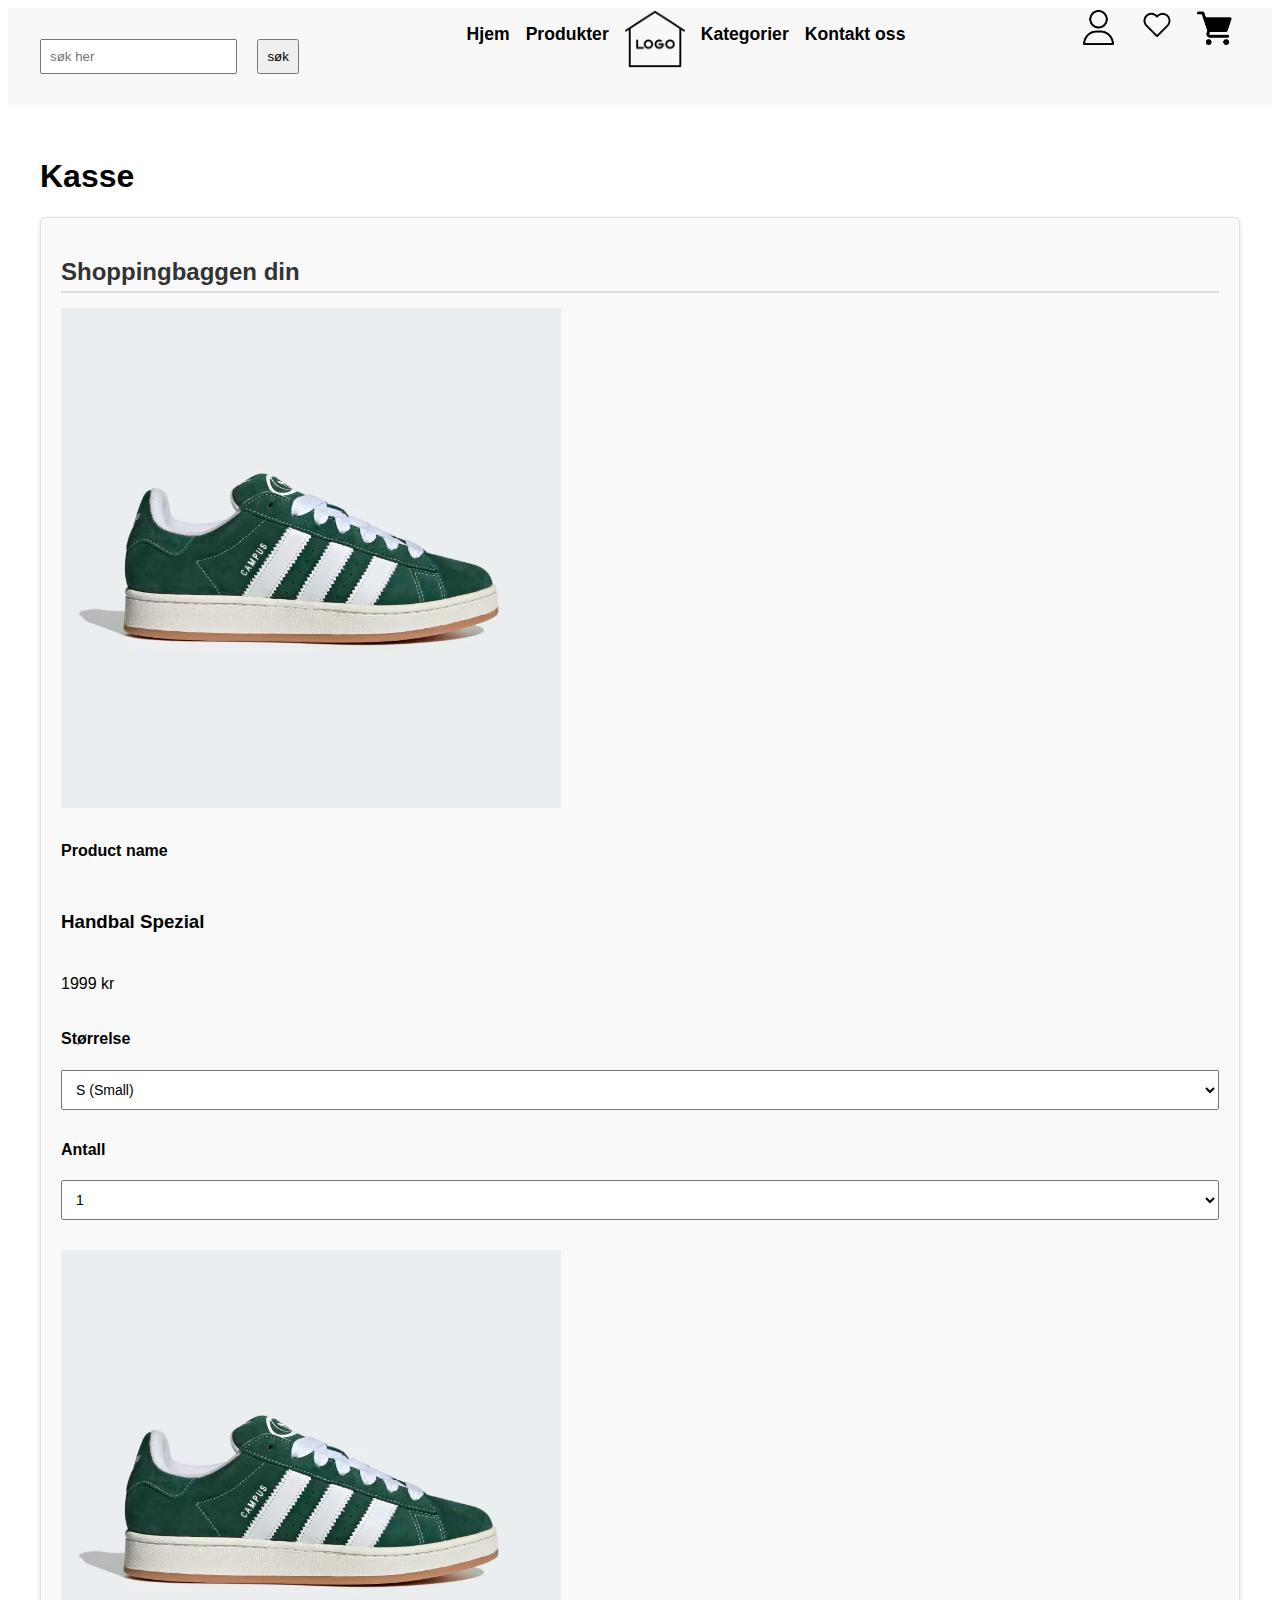
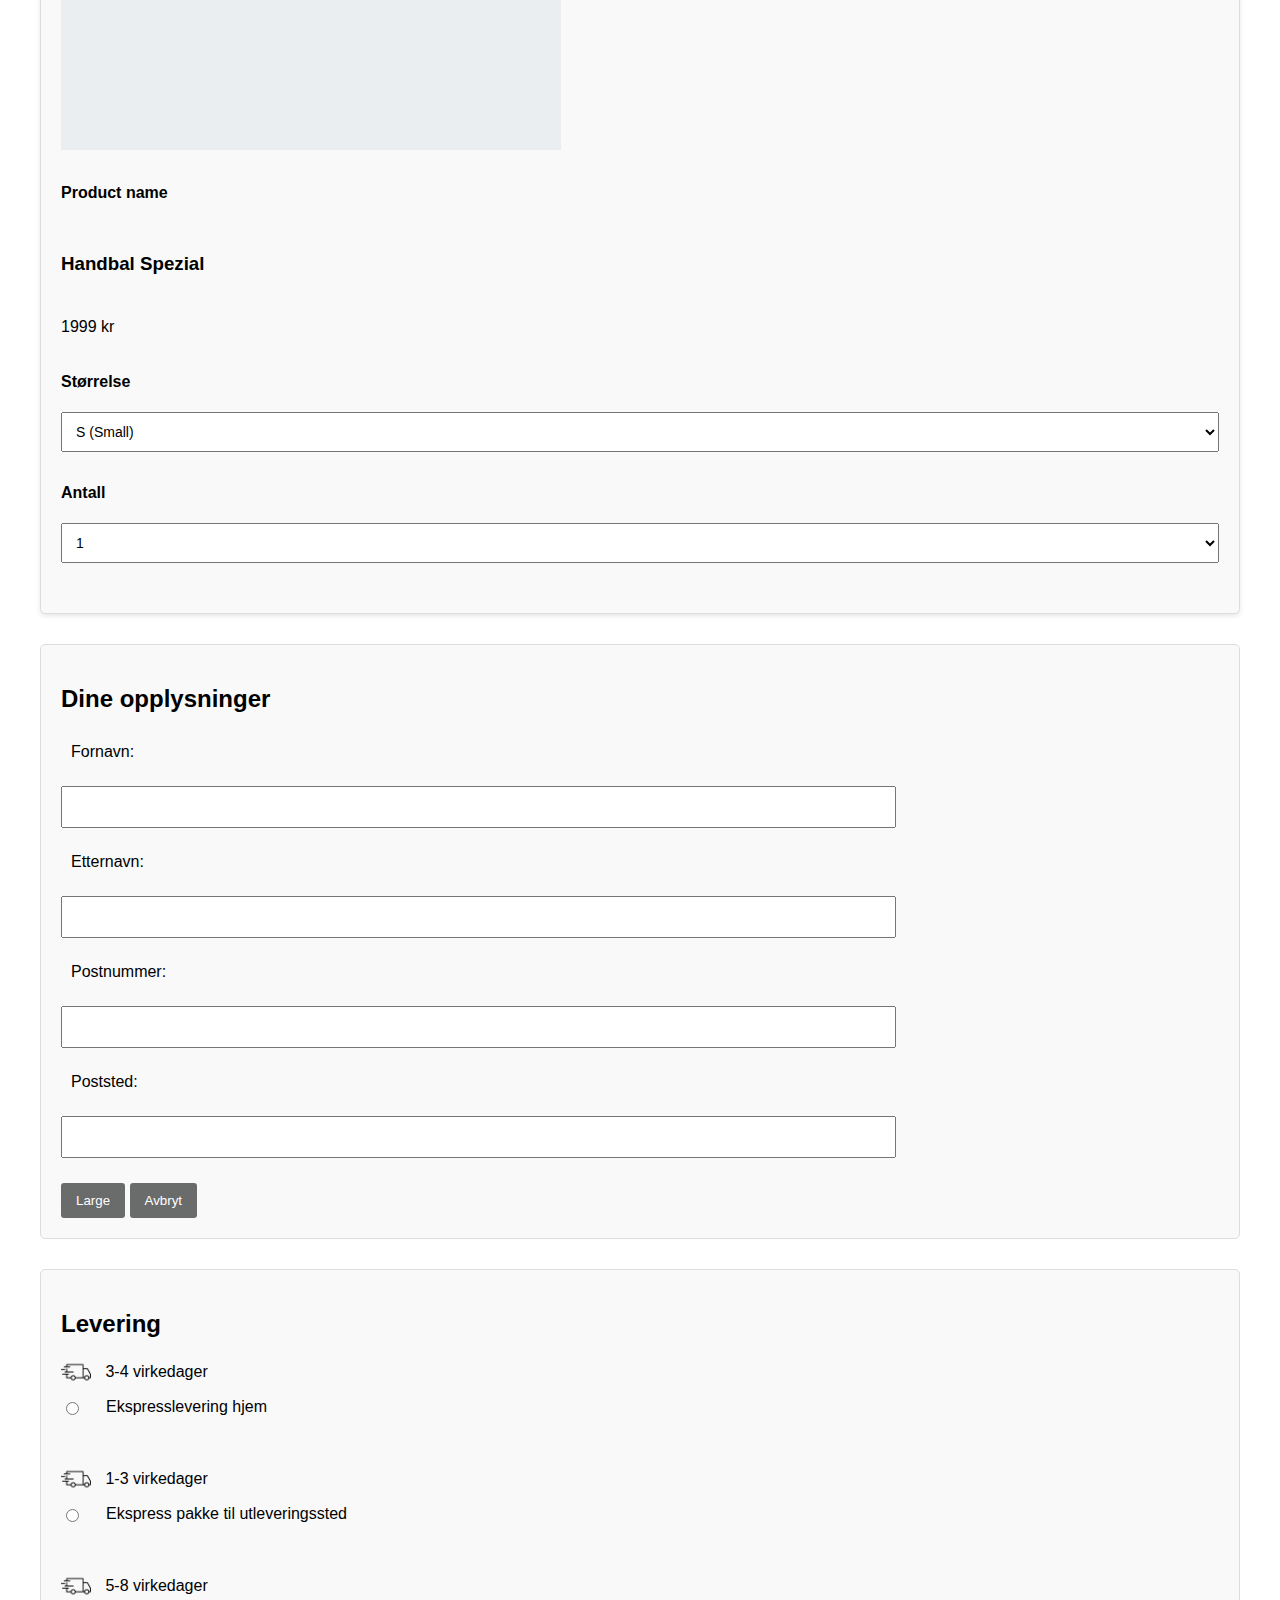
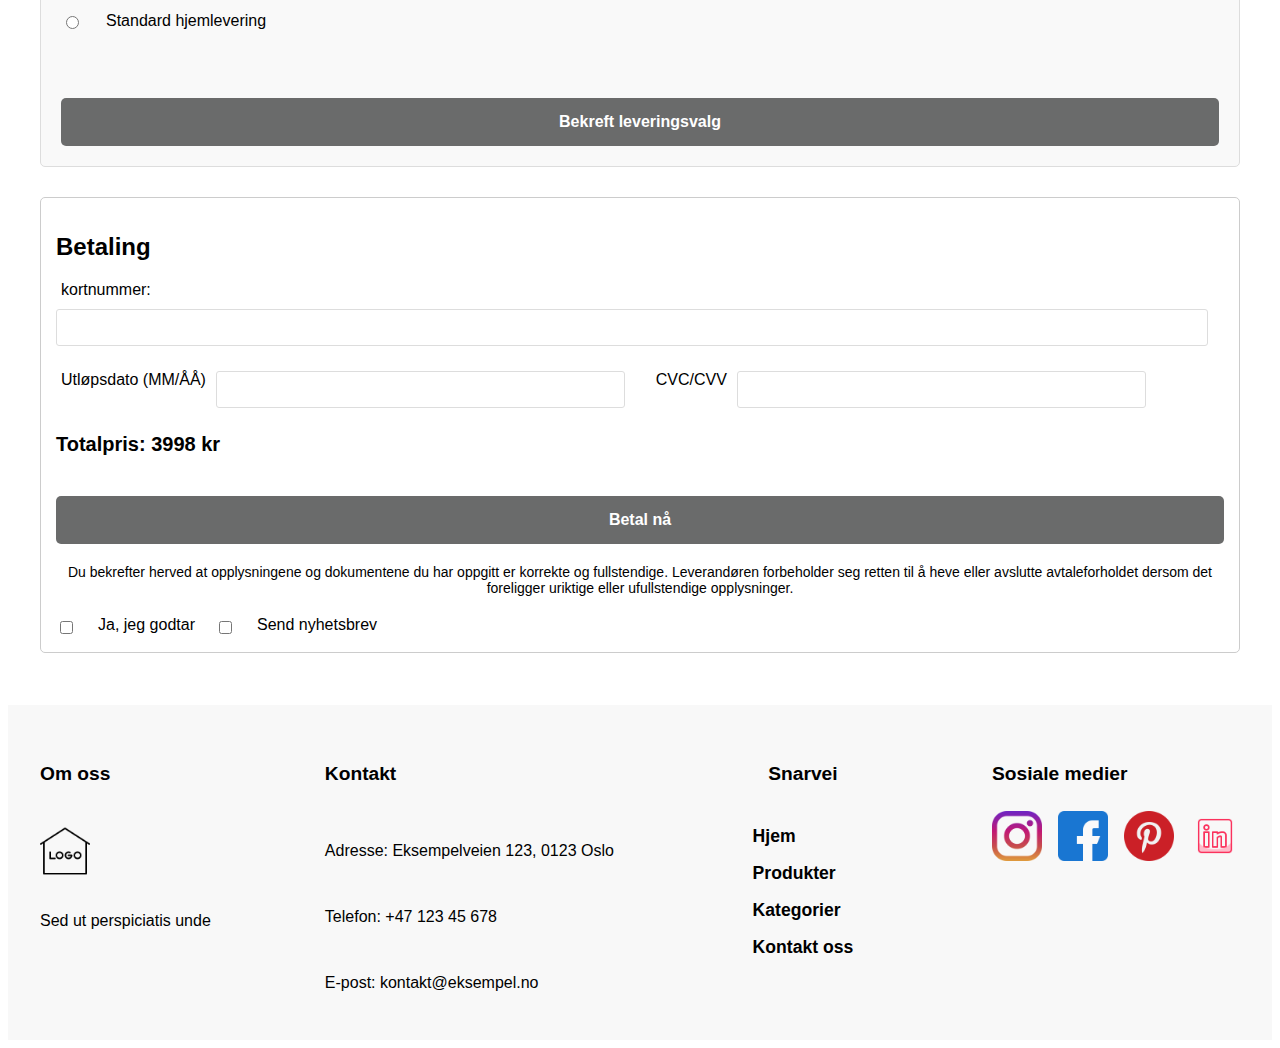
==== commit 6b14add0: "uutilsynet krav" ====
--- a/checkout.html
+++ b/checkout.html
@@ -88,7 +88,7 @@
                     <label for="etternavn">Etternavn:</label>
                     <input type="text" id="etternavn" name="etternavn" required>
                     <label for="postnummer">Postnummer:</label>
-                    <input type="number" id="postnummer" name="postnummer" required>
+                    <input type="text" id="postnummer" name="postnummer" maxlength="4" pattern="\d{4}" required title="Please enter exactly 4 digits.">
                     <label for="poststed">Poststed:</label>
                     <input type="text" id="poststed" name="poststed" required>
                     <button type="submit">Large</button>
@@ -100,7 +100,7 @@
             <section>
                 <h2>Levering</h2>
                 <form action="#" method="post">
-                    <img src="Bilder/delivery-truck.png" alt="lastebil">
+                    <img src="Bilder/delivery-truck.png" alt="lastebil"> <!--<a href="https://www.flaticon.com/free-icons/delivery" title="delivery icons">Delivery icons created by kosonicon - Flaticon</a>-->
                     <p>3-4 virkedager</p>
                     <input type="radio" id="ekspress_hjem" name="levering" value="ekspress_hjem" required>
                     <label for="ekspress_hjem">Ekspresslevering hjem</label><br><br>
--- a/CSS/style2.css
+++ b/CSS/style2.css
@@ -8,7 +8,7 @@
     justify-content: space-between; 
     align-items: center;
     padding: 1rem 2rem;
-    background-color: #f8f8f8; 
+    background-color: #f8f8f8;
 }
 
 nav {
@@ -52,7 +52,7 @@
     top: -30px;
 }
 
-/*denne ...*/
+/*footer for alle tre*/
 #flyt-icon img:nth-of-type(2) {
     width: 40px;
     height: 40px;
@@ -193,7 +193,7 @@
     grid-row: span 1; 
     background-size: cover;
     background-position: center;
-    background-image: url('../Bilder/cover.jpg');
+    background-image: url('../Bilder/cover.jpg'); /*bilde hentet fra https://codetheweb.blog/css-advanced-background-images/*/
 }
 
 main .populare-kort .kort-5 {
@@ -279,10 +279,7 @@
 }
 
 /* Media queries for index.html */
-
-/* For screens smaller than or equal to 768px */
 @media (max-width: 768px) {
-    /* Header styles */
     header {
         flex-direction: column;  
         padding: 1rem;
@@ -305,7 +302,6 @@
         height: 30px;
     }
 
-    /* Footer styles */
     #footer {
         padding: 1rem;  
         gap: 1rem;  
@@ -328,7 +324,6 @@
         width: 40px;  
     }
 
-    /* Main .populare-kort styles */
     main .populare-kort {
         grid-template-columns: 1fr;  
         padding: 1rem;
@@ -345,16 +340,24 @@
         height: auto;     
     }
 
-    /* Main .kategori-kort styles */
     main .kategori-kort {
         grid-template-columns: repeat(2, 1fr); 
     }
 }
 
-/* For screens smaller than or equal to 480px */
 @media (max-width: 480px) {
     main .kategori-kort {
         grid-template-columns: 1fr; 
+        gap: 1rem; 
+    }
+
+    main .kategori-kort img {
+        height: 250px; 
+        width: 250px;
+    }
+
+    main .kategori-kort > article {
+        padding: 0.5rem; 
     }
 }
 
@@ -554,4 +557,142 @@
     font-weight: bold; 
     text-align: center;
     margin-top: 15px;
+}
+
+/*for product.html*/
+.produktnavn {
+    display: grid;
+    grid-template-columns: 1fr;
+    gap: 20px;
+    padding: 20px;
+    margin: auto;
+    background-color: #f9f9f9;
+    border: 1px solid #ddd;
+    border-radius: 5px;
+    box-shadow: 0 2px 5px rgba(0, 0, 0, 0.1);
+}
+
+.pro-nav {
+    margin-bottom: 15px;
+}
+
+.detaljer {
+    display: flex;
+    flex-direction: column;
+    gap: 10px;
+    max-width: 300px;
+    margin: 10px auto;
+    margin-left: -0px;
+}
+
+.kategori-link {
+    font-weight: bold;
+    color: #007BFF;
+    text-decoration: none;
+}
+
+.kategori-link:hover {
+    text-decoration: underline;
+}
+
+.produkt-farge, .produkt-pris {
+    font-size: 16px;
+    margin: 0;
+}
+
+.legg-til-handlekurv {
+    background-color: #28a745;
+    color: white;
+    padding: 10px;
+    border: none;
+    cursor: pointer;
+    font-size: 16px;
+    text-align: center;
+}
+
+select {
+    padding: 8px;
+    font-size: 14px;
+    width: 100%;
+    margin-bottom: 10px;
+}
+
+.hovedbilde img {
+    width: 100%;
+    max-width: 700px;
+    object-fit: cover;
+    margin: auto;
+    border: 1px solid #ddd;
+}
+
+.side-bilde {
+    width: 100%;
+    max-width: 160px;
+    height: auto;
+    object-fit: cover;
+    margin: 5px;
+    display: inline-block;
+    border: 1px solid #ddd;
+}
+
+.produktnavn section {
+    max-width: 700px;
+    margin: auto;
+}
+
+.lig-produkt {
+    display: flex;
+    justify-content: center;
+    padding: 20px;
+}
+
+.lig-produkt section {
+    max-width: 1200px;
+    margin: auto;
+}
+
+.lig-produkt h2 {
+    margin-bottom: 20px;
+}
+
+.lig-produkt aside {
+    display: inline-block;
+    text-align: center;
+    border: 1px solid #ccc;
+    padding: 10px;
+    margin: 10px;
+    max-width: 200px;
+    vertical-align: top;
+}
+
+.lig-produkt aside img {
+    width: 100%;
+    height: auto;
+}
+
+.lig-produkt aside h3 {
+    font-size: 18px;
+    margin: 10px 0;
+}
+
+@media (min-width: 768px) {
+    .produktnavn {
+        grid-template-columns: 1fr 1fr;
+        gap: 40px;
+    }
+
+    .hovedbilde, .side-bilde-container {
+        grid-column: 1 / 2;
+    }
+
+    .hovedbilde {
+        display: flex;
+        justify-content: center;
+        align-items: center;
+    }
+
+    .side-bilde-container {
+        display: flex;
+        justify-content: space-around;
+    }
 }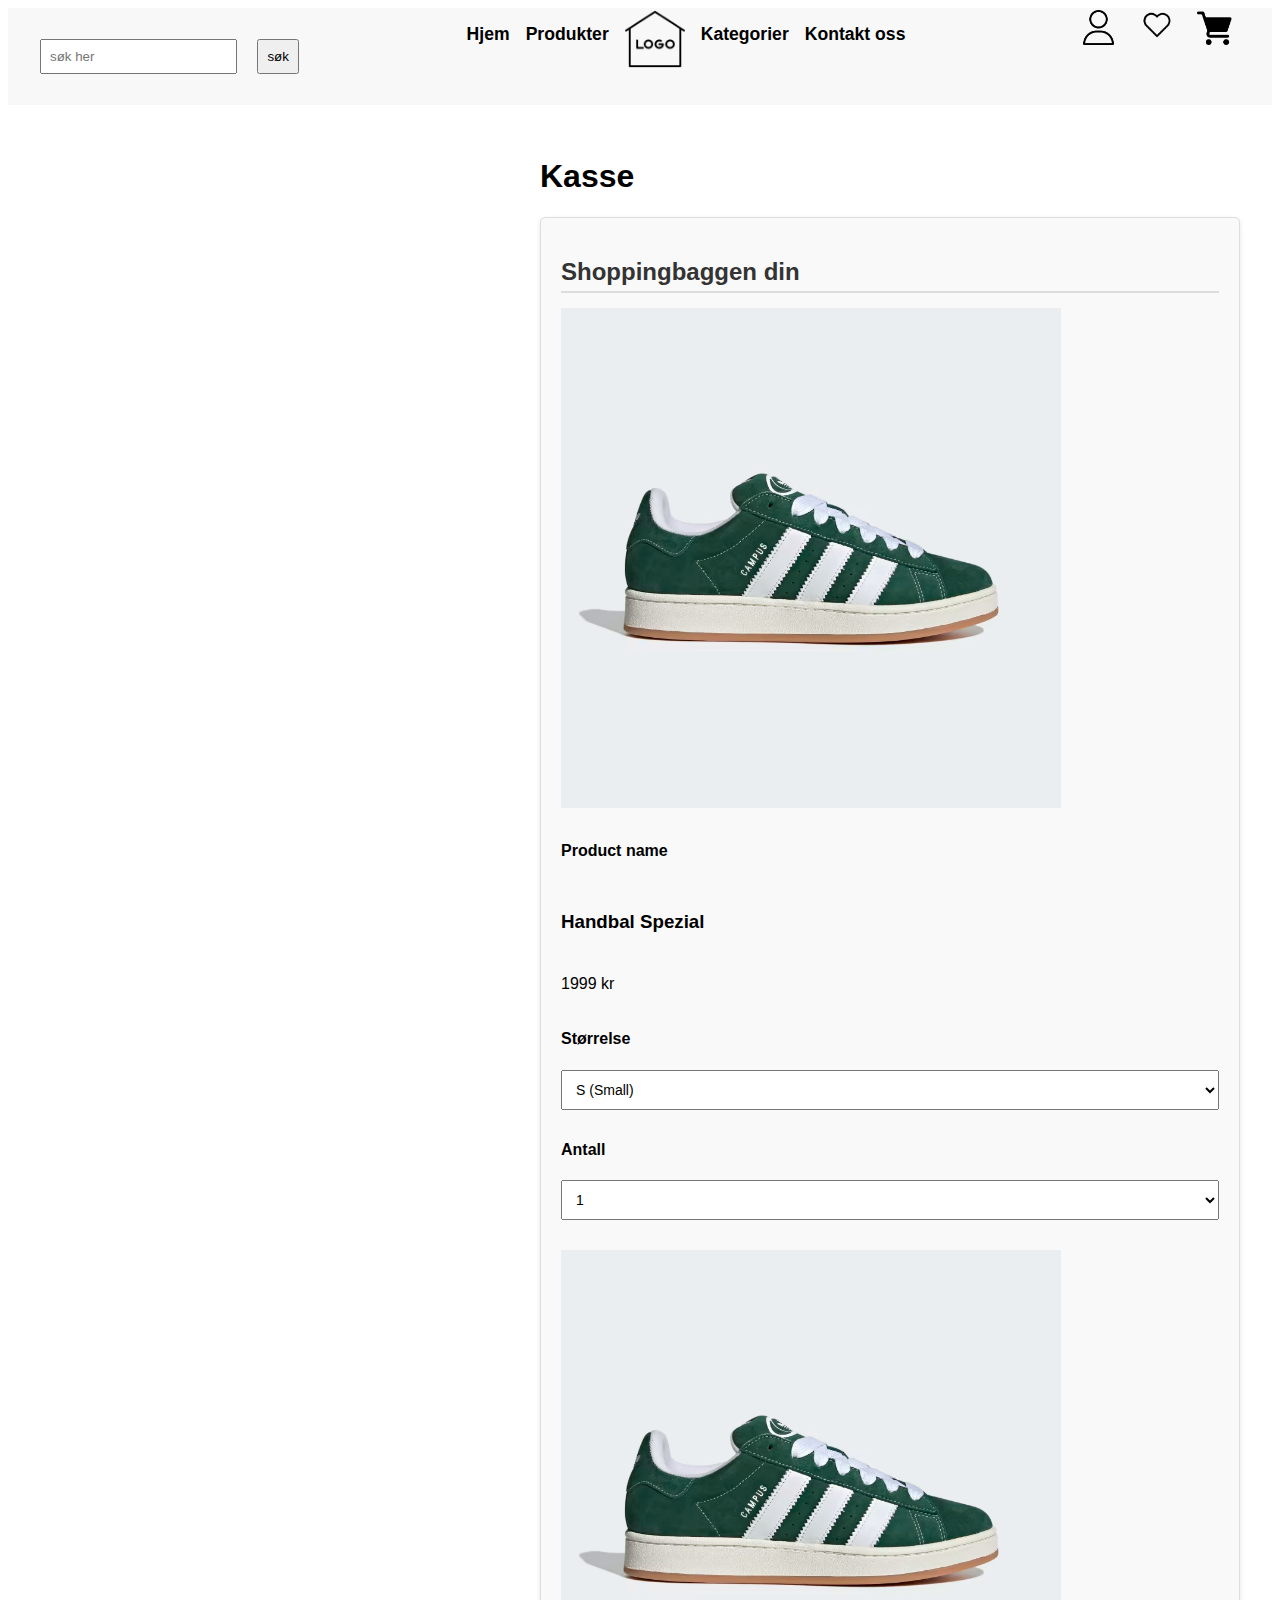
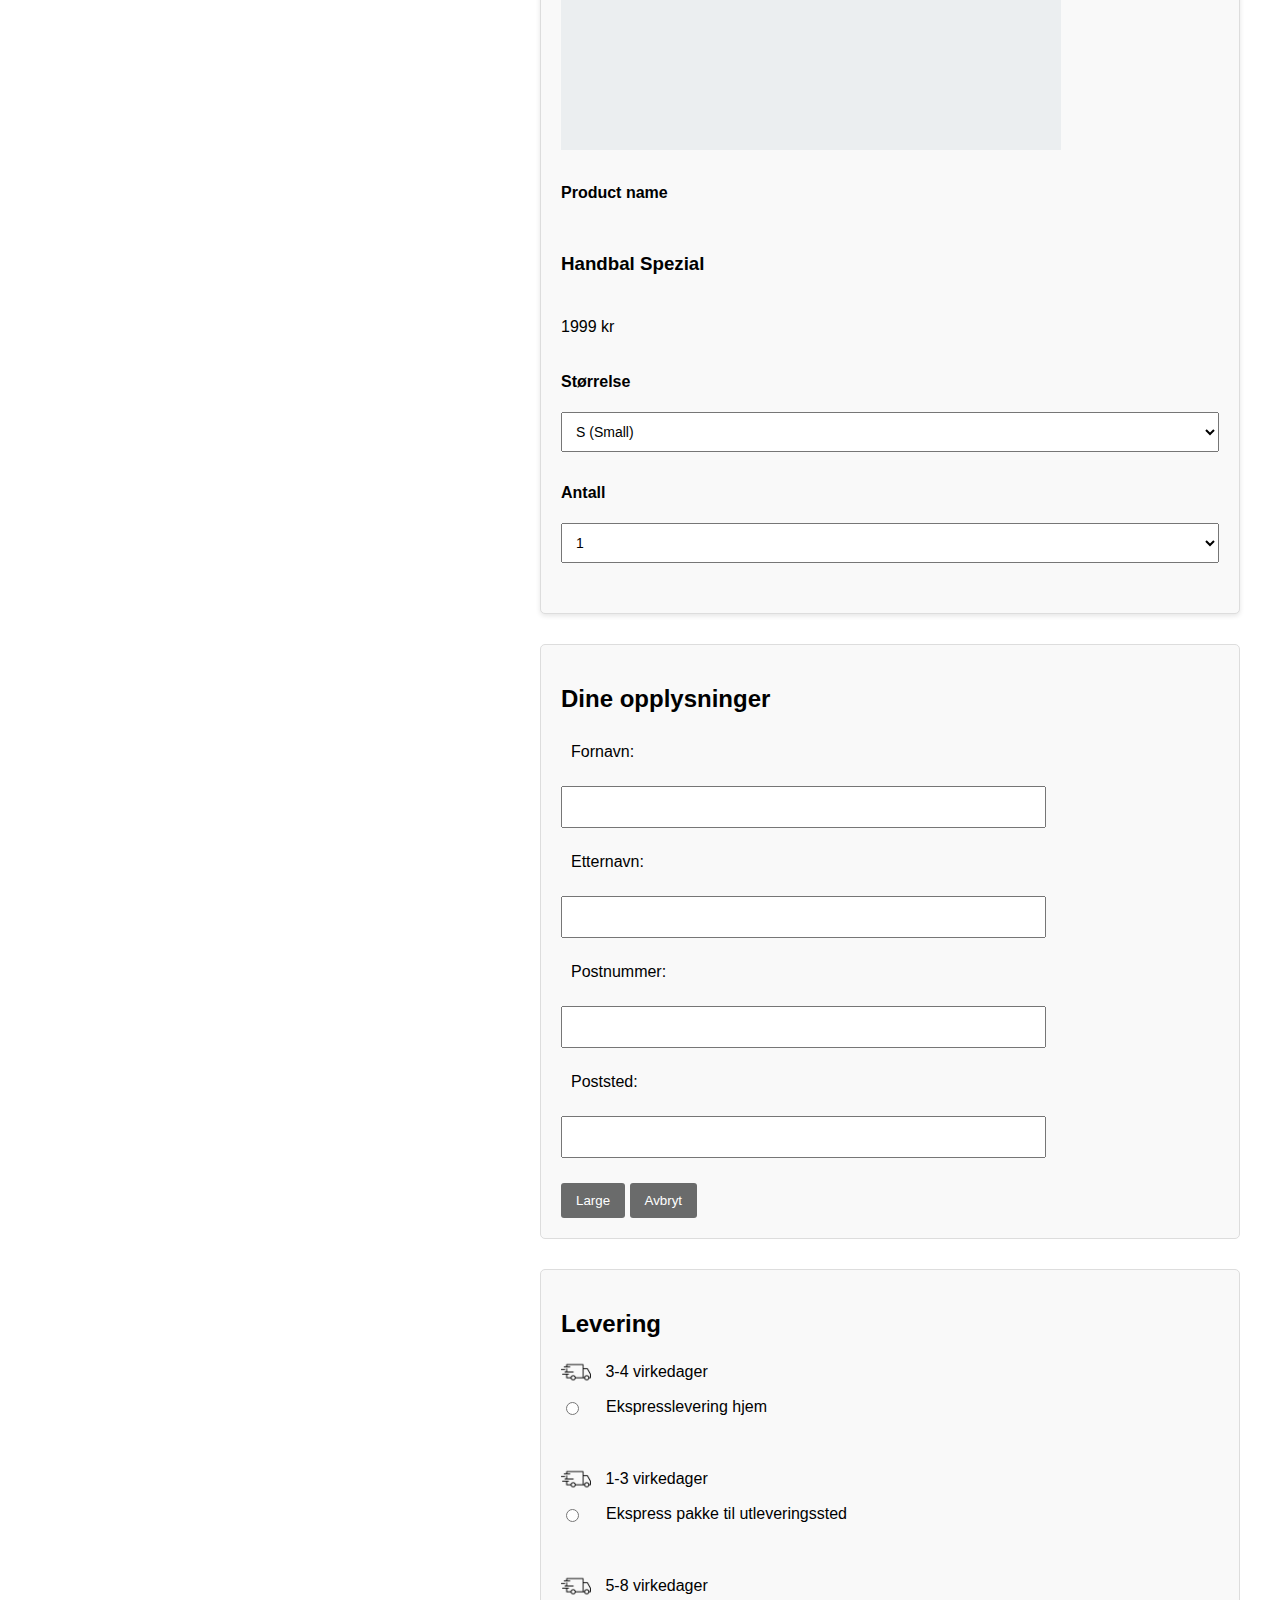
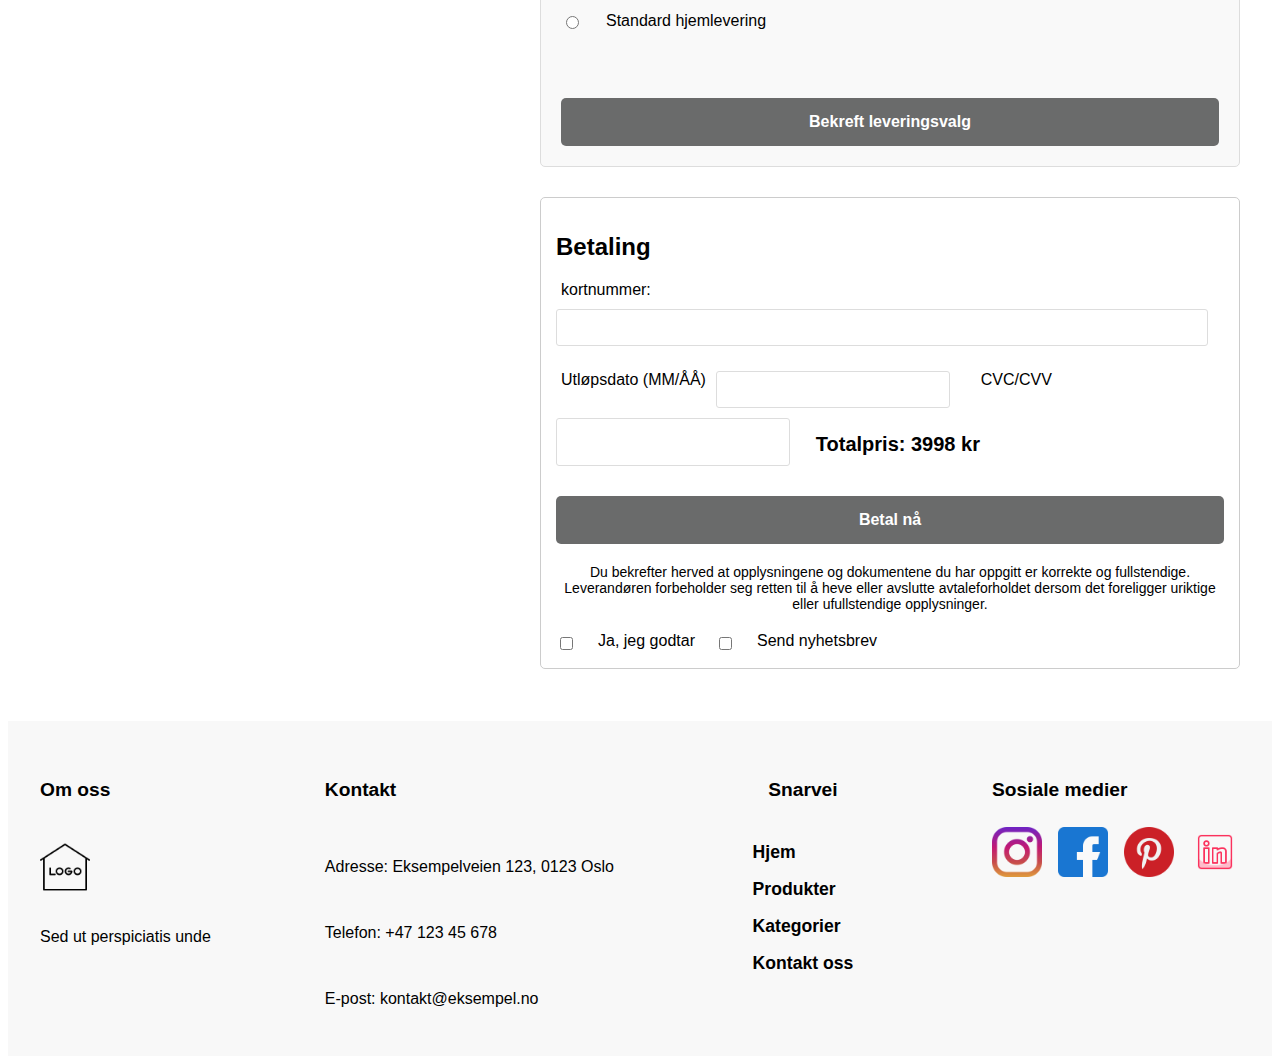
==== commit 4ea72dba: "kommentar" ====
--- a/checkout.html
+++ b/checkout.html
@@ -29,7 +29,7 @@
         </div>
     </header>
     <main>
-        <h1>Kasse</h1>
+        <h1 class="h-tag">Kasse</h1>
         <div class="shoppingbag">
             <section>
                 <h2>Shoppingbaggen din</h2>
--- a/CSS/style2.css
+++ b/CSS/style2.css
@@ -46,14 +46,14 @@
     padding: 0;
 }
 
-#flyt-icon {
+#flyt-icon { /*brukte id på footer iconene, dette var da jeg først starta med oppgaven, var usikker på hva jeg skulle bruke mellom id og class, eneste id som er i koden*/
     margin-left: 1rem;
     position: relative;
     top: -30px;
 }
 
 /*footer for alle tre*/
-#flyt-icon img:nth-of-type(2) {
+#flyt-icon img:nth-of-type(2) { /*henta fra ChatGPT, den targeter den hjerte.png fordi den så mindre ut enn de andre*/
     width: 40px;
     height: 40px;
 }
@@ -80,7 +80,7 @@
 }
 
 
-main section:first-of-type > h1,
+main section:first-of-type > h1, /*disse first-of-types ble henta fra ChatGPT*/
 main section:first-of-type > p {
     display: flex;
     flex-basis: 100%; 
@@ -94,7 +94,7 @@
     gap: 1rem; 
 }
 
-main section:first-of-type > div > button {
+main section:first-of-type > div > button { /*disse first-of-types ble henta fra ChatGPT*/
     padding: 0.5rem 1rem; 
     border: 1px solid black;
     background-color: transparent;
@@ -104,13 +104,13 @@
     transition: background-color 0.3s ease, color 0.3s ease;
 }
 
-main section:first-of-type > div > button:hover {
+main section:first-of-type > div > button:hover { /*disse first-of-types ble henta fra ChatGPT*/
     background-color: #a3c4e6;
     color: white;
 }
 
 
-main section:first-of-type a {
+main section:first-of-type a { /*disse first-of-types ble henta fra ChatGPT*/
     display: inline-block;
     color: black;
     text-decoration: none;
@@ -202,16 +202,16 @@
     grid-row: 2; 
     background-size: cover;
     background-position: center;
-    background-image: url('../Bilder/cover.jpg');
+    background-image: url('../Bilder/cover.jpg'); /*bilde hentet fra https://codetheweb.blog/css-advanced-background-images/*/
 }
 
 main .populare-kort .kort-2, 
 main .populare-kort .kort-3 {
-    background-image: url('../Bilder/cover.jpg'); 
+    background-image: url('../Bilder/cover.jpg');  /*bilde hentet fra https://codetheweb.blog/css-advanced-background-images/*/
 }
 
 main .populare-kort .kort-1 {
-    background-image: url('../Bilder/cover.jpg'); 
+    background-image: url('../Bilder/cover.jpg'); /*bilde hentet fra https://codetheweb.blog/css-advanced-background-images/*/
 }
 
 .anmeldelser-kort img {
@@ -253,7 +253,7 @@
     min-width: 150px;  
 }
 
-#footer section:nth-child(3) {
+#footer section:nth-child(3) { /*disse nth-child ble henta fra ChatGPT*/
     align-items: center;  
 }
 
@@ -363,6 +363,8 @@
 
 /*for kasse.html css*/
 main .shoppingbag {
+    margin-left: 500px;
+    max-width: 800px;
     margin-bottom: 30px;
     padding: 20px;
     background-color: #f9f9f9;
@@ -371,6 +373,10 @@
     box-shadow: 0 2px 5px rgba(0, 0, 0, 0.1);
 }
 
+main .h-tag{
+    margin-left: 500px;
+}
+
 main .shoppingbag h2 {
     font-size: 1.5em;
     margin-bottom: 15px;
@@ -400,6 +406,9 @@
 
 /*opplysninger css*/
 main .opplysninger {
+    margin-left: 500px;
+    align-items: center;
+    max-width: 800px;
     margin-bottom: 30px;
     padding: 20px;
     background-color: #f9f9f9;
@@ -428,6 +437,8 @@
 
 /*levering css*/
 main .levering {
+    margin-left: 500px;
+    max-width: 800px;
     margin-bottom: 30px;
     padding: 20px;
     background-color: #f9f9f9;
@@ -487,6 +498,8 @@
 
 /*Betaling css*/
 main .Betaling section {
+    margin-left: 500px;
+    max-width: 800px;
     border: 1px solid #ccc; 
     padding: 15px; 
     margin-bottom: 20px; 
@@ -559,6 +572,64 @@
     margin-top: 15px;
 }
 
+/* Media queries for kasse.html */
+@media (max-width: 768px) {
+    main .h-tag,
+    main .shoppingbag,
+    main .opplysninger,
+    main .levering,
+    main .Betaling section {
+        margin-left: 0; 
+        width: 90%; 
+        margin-right: auto; 
+        margin-left: auto; 
+    }
+
+    main .shoppingbag article img {
+        max-width: 100%; 
+    }
+
+    main .opplysninger form label,
+    main .opplysninger form input {
+        width: 100%; 
+    }
+
+    main .levering form input[type="radio"],
+    main .levering form label {
+        font-size: 0.9em; 
+    }
+
+    main .Betaling form #kortnummer,
+    main .Betaling form #utlopsdato,
+    main .Betaling form #cvc {
+        width: 100%; 
+    }
+
+    main .Betaling form button {
+        padding: 10px; 
+    }
+}
+
+
+@media (max-width: 480px) {
+    main .shoppingbag,
+    main .opplysninger,
+    main .levering,
+    main .Betaling section {
+        width: 100%; 
+        padding: 15px; 
+    }
+
+    main .Betaling form button {
+        font-size: 14px; 
+    }
+
+    main .levering p,
+    main .levering form label {
+        font-size: 0.85em;
+    }
+}
+
 /*for product.html*/
 .produktnavn {
     display: grid;
@@ -587,7 +658,6 @@
 
 .kategori-link {
     font-weight: bold;
-    color: #007BFF;
     text-decoration: none;
 }
 
@@ -601,7 +671,6 @@
 }
 
 .legg-til-handlekurv {
-    background-color: #28a745;
     color: white;
     padding: 10px;
     border: none;
@@ -675,6 +744,7 @@
     margin: 10px 0;
 }
 
+
 @media (min-width: 768px) {
     .produktnavn {
         grid-template-columns: 1fr 1fr;
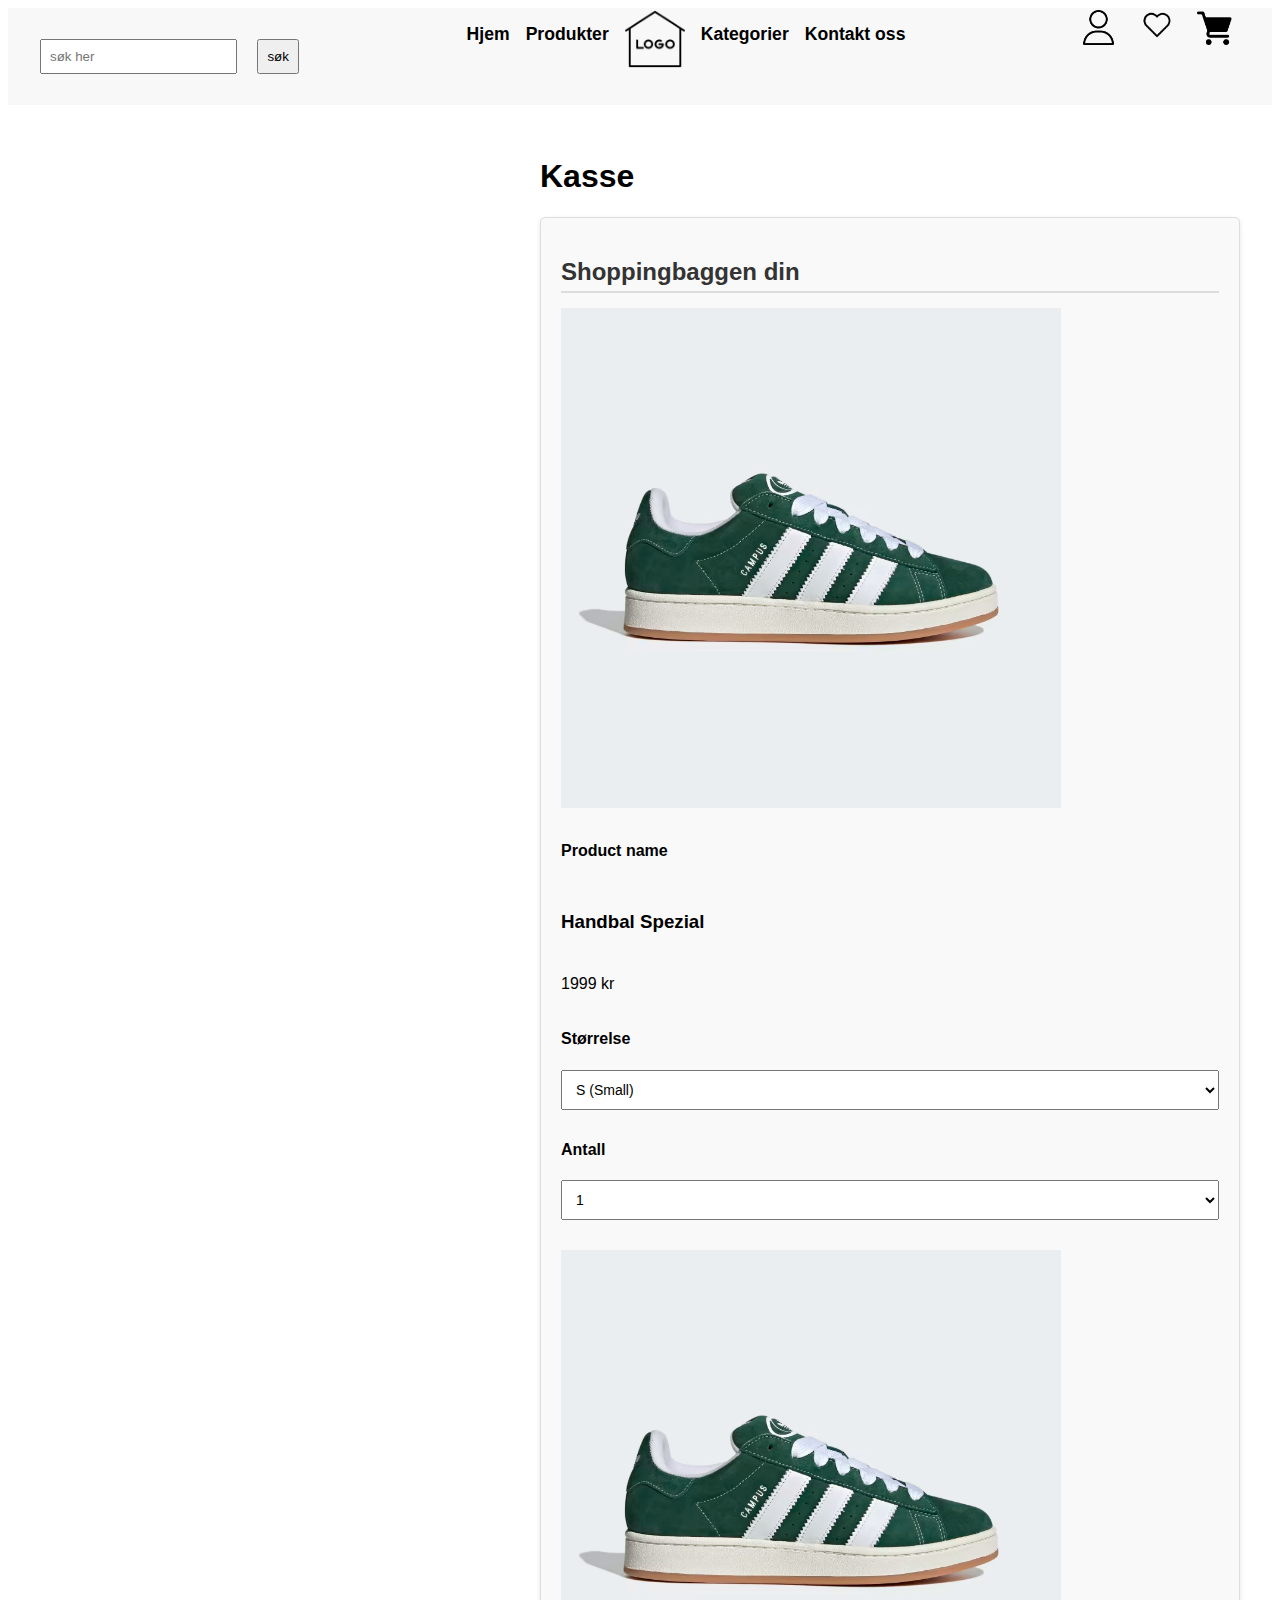
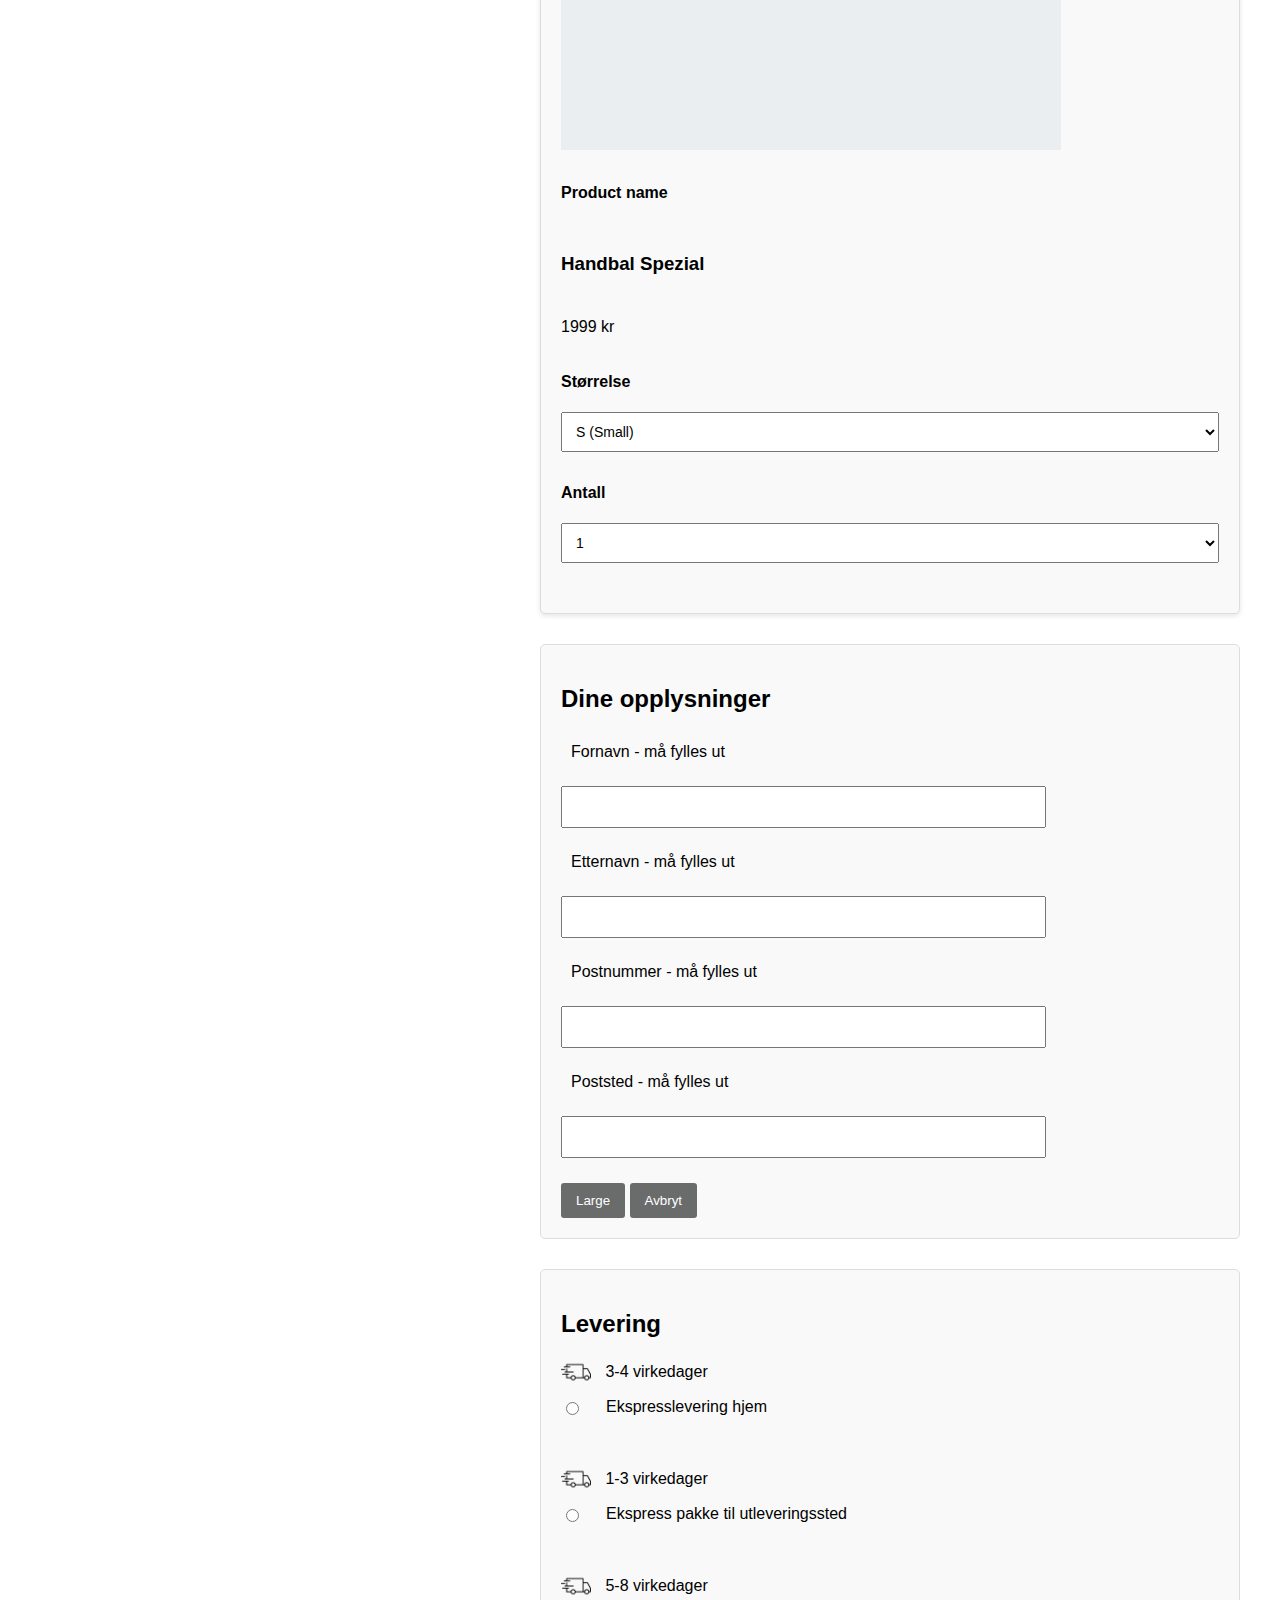
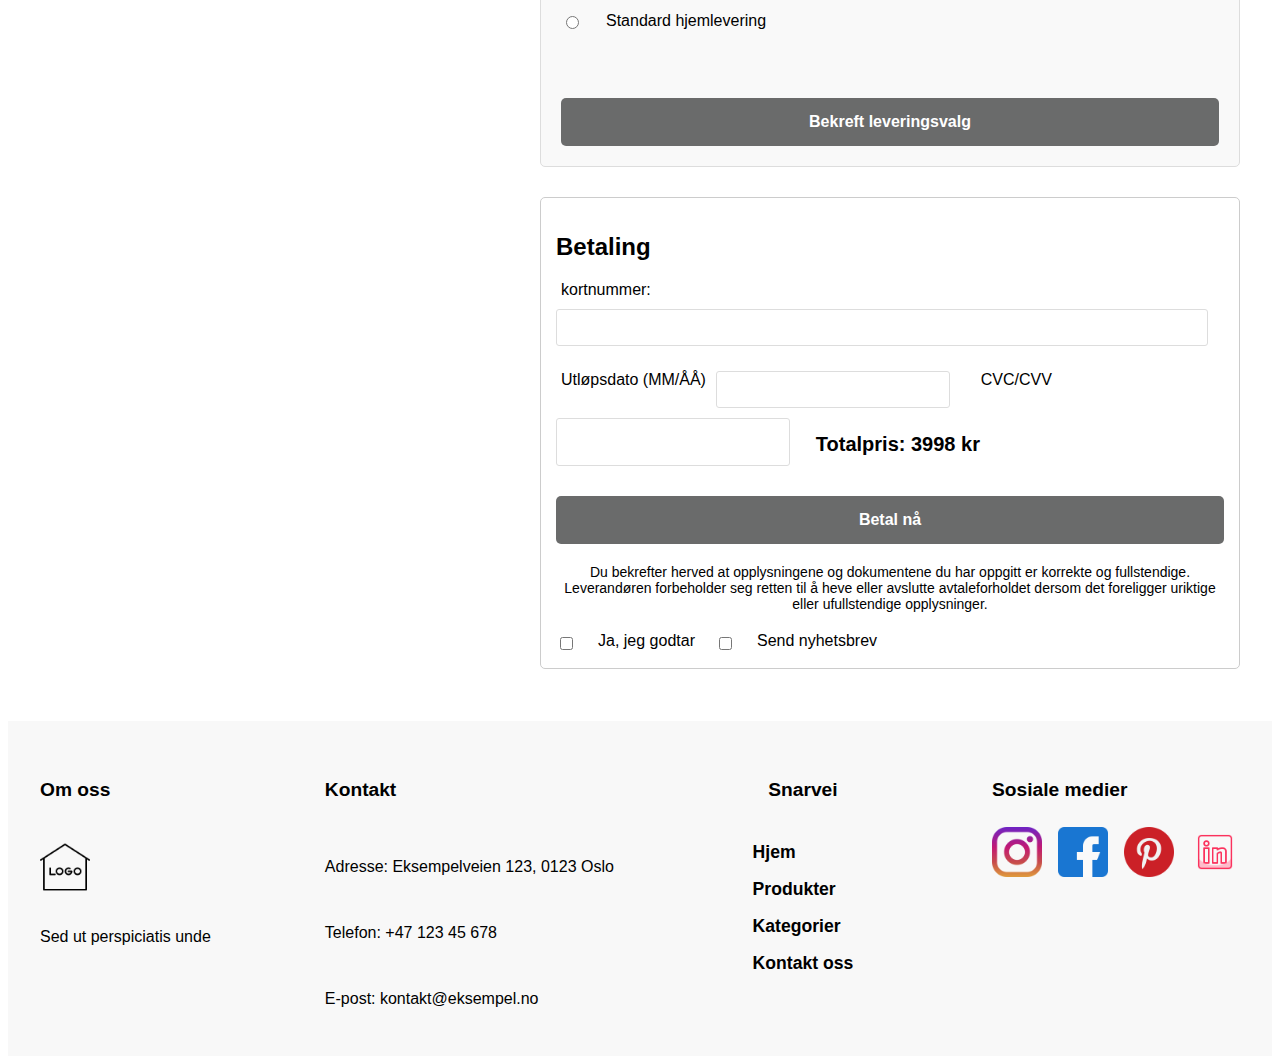
==== commit 56e3a50d: "css" ====
--- a/checkout.html
+++ b/checkout.html
@@ -1,15 +1,15 @@
 <!DOCTYPE html>
-<html lang="en">
+<html lang="nb">
 <head>
     <meta charset="UTF-8">
     <meta name="viewport" content="width=device-width, initial-scale=1.0">
-    <link rel="stylesheet" href="CSS/style2.css">
-    <title>Forside</title>
+    <link rel="stylesheet" href="CSS/style.css">
+    <title>Kasse</title>
 </head>
 <body>
     <header>
         <form>
-            <label for="search">Søk</label>
+            <label for="search" aria-label="search">Søk</label>
             <input type="search" placeholder="søk her" id="search">
             <input type="submit" value="søk">
         </form>
@@ -83,13 +83,13 @@
             <section>
                 <h2>Dine opplysninger</h2>
                 <form action="#" method="post">
-                    <label for="fornavn">Fornavn:</label>
+                    <label for="fornavn">Fornavn - må fylles ut</label>
                     <input type="text" id="fornavn" name="fornavn" required>
-                    <label for="etternavn">Etternavn:</label>
+                    <label for="etternavn">Etternavn - må fylles ut</label>
                     <input type="text" id="etternavn" name="etternavn" required>
-                    <label for="postnummer">Postnummer:</label>
-                    <input type="text" id="postnummer" name="postnummer" maxlength="4" pattern="\d{4}" required title="Please enter exactly 4 digits.">
-                    <label for="poststed">Poststed:</label>
+                    <label for="postnummer">Postnummer - må fylles ut</label>
+                    <input type="text" id="postnummer" name="postnummer" maxlength="4" pattern="\d{4}" required title="Bare 4 tall">
+                    <label for="poststed">Poststed - må fylles ut</label>
                     <input type="text" id="poststed" name="poststed" required>
                     <button type="submit">Large</button>
                     <button type="reset">Avbryt</button>
--- a/CSS/style.css
+++ b/CSS/style.css
@@ -0,0 +1,772 @@
+/* Jeg vet at det finnes noe kode som overskriver hverandre og kasje hadde ikke trengs å være med, men 700 linjer med kode endte opp med å være litt uoversiktig :)*/
+/*header for alle tre sider*/
+html {
+    font-family: Arial, Helvetica, sans-serif;
+}
+
+header {
+    display: flex;
+    justify-content: space-between; 
+    align-items: center;
+    padding: 1rem 2rem;
+    background-color: #f8f8f8;
+}
+
+nav {
+    margin: 0;
+    padding: 0;
+    font-weight: bold;
+    font-size: 1.1rem;
+}
+
+nav ul {
+    display: flex;
+    list-style: none;
+    gap: 1rem;
+    padding: 0;
+    margin: 0;
+}
+
+nav a {
+    text-decoration: none;
+    color: black;
+}
+
+header img {
+    width: 35px;
+    height: 35px;
+    padding: 0.5rem;
+    object-fit: cover;
+}
+
+nav ul img {
+    width: 60px;
+    height: 60px;
+    position: relative;
+    top: -15px;
+    padding: 0;
+}
+
+#flyt-icon { /*brukte id på footer iconene, dette var da jeg først starta med oppgaven, var usikker på hva jeg skulle bruke mellom id og class, eneste id som er i koden*/
+    margin-left: 1rem;
+    position: relative;
+    top: -30px;
+}
+
+/*footer for alle tre*/
+#flyt-icon img:nth-of-type(2) { /*henta fra ChatGPT, den targeter den hjerte.png fordi den så mindre ut enn de andre*/
+    width: 40px;
+    height: 40px;
+}
+
+label[for="search"] {
+    position: absolute; 
+    width: 1px; 
+    height: 1px; 
+    padding: 0; 
+    margin: -1px; 
+    overflow: hidden; 
+    clip: rect(0, 0, 0, 0); 
+    border: 0; 
+}
+
+form input {
+    padding: 0.5rem;
+    margin-right: 1rem;
+}
+
+/* for index.html*/
+main {
+    padding: 2rem;
+}
+
+
+main section:first-of-type > h1, /*disse first-of-types ble henta fra ChatGPT*/
+main section:first-of-type > p {
+    display: flex;
+    flex-basis: 100%; 
+    margin: 0 auto 1rem; 
+    justify-content: center;
+}
+
+main .knapp {
+    display: flex; 
+    justify-content: center; 
+    gap: 1rem; 
+}
+
+main section:first-of-type > div > button { /*disse first-of-types ble henta fra ChatGPT*/
+    padding: 0.5rem 1rem; 
+    border: 1px solid black;
+    background-color: transparent;
+    cursor: pointer;
+    font-size: 1rem; 
+    margin: 0; 
+    transition: background-color 0.3s ease, color 0.3s ease;
+}
+
+main section:first-of-type > div > button:hover { /*disse first-of-types ble henta fra ChatGPT*/
+    background-color: #a3c4e6;
+    color: white;
+}
+
+
+main section:first-of-type a { /*disse first-of-types ble henta fra ChatGPT*/
+    display: inline-block;
+    color: black;
+    text-decoration: none;
+    padding: 0.5rem 0rem;
+    margin-top: 1rem;
+    font-weight: bold;
+}
+
+
+main .anmeldelser-kort {
+    display: grid; 
+    grid-template-columns: repeat(auto-fit, minmax(250px, 1fr));
+    gap: 1rem;
+    margin-top: 2rem;  
+}
+
+main .kategori-kort {
+    display: grid;
+    grid-template-columns: repeat(3, 1fr); 
+    gap: 1rem;
+    margin-top: 3rem;
+    padding: 2rem; 
+    justify-items: center; 
+    align-items: center;  
+    width: 100%;  
+}
+
+main .kategori-kort > article {
+    display: flex;
+    flex-direction: column;
+    justify-content: center; 
+    align-items: center; 
+    text-align: center; 
+    padding: 1rem;
+    border-radius: 25px;
+}
+
+main .kategori-kort img {
+    height: 350px;
+    width: 350px;
+    border: 1px solid #424242;
+    border-radius: 25px;
+    object-fit: cover; 
+}
+
+main .populare-kort {
+    display: grid;
+    grid-template-columns: repeat(3, 1fr); 
+    grid-template-rows: auto;
+    gap: 0.5rem; 
+    margin-top: 2rem;
+}
+
+main .populare-kort > article {
+    display: flex;
+    flex-direction: column;
+    justify-content: center;
+    align-items: center;
+    color: white;
+    font-weight: bold;
+    text-align: center;
+    padding: 11rem;
+    border-radius: 7px;
+    background-size: cover; 
+    background-position: center;
+}
+
+main .populare-kort .kort-1,
+main .populare-kort .kort-2,
+main .populare-kort .kort-3 {
+    max-width: 300px;
+    grid-column: span 1; 
+    background-size: cover;
+    background-position: center;
+}
+
+main .populare-kort .kort-4 {
+    max-width: 864px;
+    grid-column: span 2; 
+    grid-row: span 1; 
+    background-size: cover;
+    background-position: center;
+    background-image: url('../Bilder/cover.jpg'); /*bilde hentet fra https://codetheweb.blog/css-advanced-background-images/*/
+}
+
+main .populare-kort .kort-5 {
+    max-width: 300px;
+    grid-column: 3; 
+    grid-row: 2; 
+    background-size: cover;
+    background-position: center;
+    background-image: url('../Bilder/cover.jpg'); /*bilde hentet fra https://codetheweb.blog/css-advanced-background-images/*/
+}
+
+main .populare-kort .kort-2, 
+main .populare-kort .kort-3 {
+    background-image: url('../Bilder/cover.jpg');  /*bilde hentet fra https://codetheweb.blog/css-advanced-background-images/*/
+}
+
+main .populare-kort .kort-1 {
+    background-image: url('../Bilder/cover.jpg'); /*bilde hentet fra https://codetheweb.blog/css-advanced-background-images/*/
+}
+
+.anmeldelser-kort img {
+    max-width: 100px;
+    height: auto;
+    margin-bottom: 1rem;
+}
+
+.anmeldelser-kort article {
+    display: flex;
+    flex-direction: column;
+    align-items: center;
+    border: 1px solid black;
+    padding: 1rem;
+    background-color: white;
+    text-align: center;
+}
+
+main a {
+    color: black;
+    text-decoration: none;
+}
+
+/*css footer for alle tre sider*/
+#footer {
+    display: flex;
+    flex-direction: row;
+    gap: 2rem;
+    padding: 2rem;
+    background-color: #f8f8f8;
+    justify-content: space-between;
+    flex-wrap: wrap;  
+}
+
+#footer section {
+    display: flex;
+    flex-direction: column;
+    gap: 1rem;
+    min-width: 150px;  
+}
+
+#footer section:nth-child(3) { /*disse nth-child ble henta fra ChatGPT*/
+    align-items: center;  
+}
+
+#footer section:nth-child(3) ul { /*disse nth-child ble henta fra ChatGPT*/
+    display: flex;
+    flex-direction: column;
+    gap: 1rem;  
+}
+
+#footer h4 {
+    font-weight: bold;
+    font-size: 1.2rem;
+}
+
+#footer a {
+    text-decoration: none;
+    color: black;
+}
+
+#footer img {
+    width: 50px;
+    height: auto;
+}
+
+/* Media queries for index.html */
+@media (max-width: 768px) {
+    header {
+        flex-direction: column;  
+        padding: 1rem;
+    }
+
+    nav ul {
+        margin-top: 10px;
+        flex-direction: column;  
+        align-items: center; 
+    }
+
+    #flyt-icon {
+        position: relative;
+        top: 0;
+        margin-left: 0;
+    }
+
+    #flyt-icon img {
+        width: 30px;
+        height: 30px;
+    }
+
+    #footer {
+        padding: 1rem;  
+        gap: 1rem;  
+    }
+
+    #footer section {
+        min-width: 100%;  
+        align-items: center; 
+    }
+
+    #footer section:nth-child(3) ul { /*disse nth-child ble henta fra ChatGPT*/
+        gap: 1rem;  
+    }
+
+    #footer h4 {
+        font-size: 1rem;  
+    }
+
+    #footer img {
+        width: 40px;  
+    }
+
+    main .populare-kort {
+        grid-template-columns: 1fr;  
+        padding: 1rem;
+    }
+
+    main .populare-kort > article {
+        max-width: 100%;  
+        grid-column: span 1; 
+        padding: 0.5rem;  
+    }
+
+    main .populare-kort img {
+        width: 100%;      
+        height: auto;     
+    }
+
+    main .kategori-kort {
+        grid-template-columns: repeat(2, 1fr); 
+    }
+}
+
+@media (max-width: 480px) {
+    main .kategori-kort {
+        grid-template-columns: 1fr; 
+        gap: 1rem; 
+    }
+
+    main .kategori-kort img {
+        height: 250px; 
+        width: 250px;
+    }
+
+    main .kategori-kort > article {
+        padding: 0.5rem; 
+    }
+}
+
+/*for kasse.html css*/
+main .shoppingbag {
+    margin-left: 500px;
+    max-width: 800px;
+    margin-bottom: 30px;
+    padding: 20px;
+    background-color: #f9f9f9;
+    border: 1px solid #ddd;
+    border-radius: 5px;
+    box-shadow: 0 2px 5px rgba(0, 0, 0, 0.1);
+}
+
+main .h-tag{
+    margin-left: 500px;
+}
+
+main .shoppingbag h2 {
+    font-size: 1.5em;
+    margin-bottom: 15px;
+    color: #333;
+    border-bottom: 2px solid #ddd;
+    padding-bottom: 5px;
+}
+
+main .shoppingbag article {
+    margin-bottom: 20px;
+    display: flex;
+    flex-direction: column;
+}
+
+main .shoppingbag article img {
+    width: 100%;
+    max-width: 500px;  
+    height: auto;     
+    margin-bottom: 10px;
+}
+
+main .shoppingbag article select {
+    width: 100%;
+    padding: 10px;
+    margin-bottom: 10px;
+}
+
+/*opplysninger css*/
+main .opplysninger {
+    margin-left: 500px;
+    align-items: center;
+    max-width: 800px;
+    margin-bottom: 30px;
+    padding: 20px;
+    background-color: #f9f9f9;
+    border: 1px solid #ddd;
+    border-radius: 5px;
+}
+
+main .opplysninger form label,
+main .opplysninger form input {
+    display: block;
+    width: 70%;
+    margin-bottom: 15px;
+    font-size: 1em;
+    padding: 10px;
+}
+
+main .opplysninger form button {
+    margin-top: 10px;
+    padding: 10px 15px;
+    background-color: #6a6b6b;
+    color: white;
+    border: none;
+    border-radius: 3px;
+    cursor: pointer;
+}
+
+/*levering css*/
+main .levering {
+    margin-left: 500px;
+    max-width: 800px;
+    margin-bottom: 30px;
+    padding: 20px;
+    background-color: #f9f9f9;
+    border: 1px solid #ddd;
+    border-radius: 5px;
+}
+
+main .levering form input[type="radio"],
+main .levering form label {
+    display: block; 
+    margin-top: 5px; 
+}
+
+main .levering form label {
+    position: relative;
+    left: 35px;
+    top: -12px;
+}
+
+main .levering form label {
+    margin-left: 10px;
+    font-size: 1em;
+}
+
+main .levering form input {
+    position: relative;
+    bottom: -10px;
+}
+
+main .levering button {
+    display: block;
+    width: 100%; 
+    padding: 15px;
+    background-color: #6a6b6b;
+    color: white;
+    font-weight: bold; 
+    font-size: 16px;
+    border: none;
+    border-radius: 5px;
+    cursor: pointer;
+    text-align: center;
+    margin-top: 20px; 
+}
+
+main .levering img {
+    width: 30px; 
+    height: auto; 
+    vertical-align: middle; 
+    margin-right: 10px; 
+}
+
+main .levering p {
+    display: inline-block; 
+    vertical-align: middle; 
+    margin: 0; 
+}
+
+/*Betaling css*/
+main .Betaling section {
+    margin-left: 500px;
+    max-width: 800px;
+    border: 1px solid #ccc; 
+    padding: 15px; 
+    margin-bottom: 20px; 
+    border-radius: 5px; 
+}
+
+main .Betaling form #kortnummer {
+    display: block;
+    width: 100%; 
+    padding: 10px;
+    margin-bottom: 15px; 
+    border: 1px solid #ddd;
+    border-radius: 3px;
+    box-sizing: border-box; 
+}
+
+main .Betaling form {
+    display: flex; 
+    flex-wrap: wrap; 
+    gap: 10px; 
+}
+
+main .Betaling form #utlopsdato,
+main .Betaling form #cvc {
+    width: 35%; 
+    padding: 10px;
+    border: 1px solid #ddd;
+    border-radius: 3px;
+    box-sizing: border-box; 
+}
+
+main .Betaling form button {
+    display: block;
+    width: 100%; 
+    padding: 15px;
+    background-color: #6a6b6b;
+    color: white;
+    font-weight: bold; 
+    font-size: 16px;
+    border: none;
+    border-radius: 5px;
+    cursor: pointer;
+    text-align: center;
+    margin-top: 20px; 
+}
+
+main .Betaling form p {
+    text-align: center; 
+    font-size: 14px;
+    margin-top: 10px;
+    display: block;
+    margin-bottom: 10px;
+}
+
+main .Betaling form label {
+    margin-left: 5px; 
+    vertical-align: middle;
+}
+
+main .Betaling form input[type="checkbox"] {
+    margin-right: 10px; 
+    vertical-align: middle;
+    margin-top: 5px;
+}
+
+main .Betaling form .totalpris {
+    font-size: 20px; 
+    font-weight: bold; 
+    text-align: center;
+    margin-top: 15px;
+}
+
+/* Media queries for kasse.html, brukte Chatgpt for å fikse den margin-left når skjermen ble midre, funker bra på mobil og desktop, kansje ikke for tablet og små skjermer */
+@media (max-width: 768px) {
+    main .h-tag,
+    main .shoppingbag,
+    main .opplysninger,
+    main .levering,
+    main .Betaling section {
+        margin-left: 0; 
+        width: 90%; 
+        margin-right: auto; 
+        margin-left: auto; 
+    }
+
+    main .shoppingbag article img {
+        max-width: 100%; 
+    }
+
+    main .levering form input[type="radio"],
+    main .levering form label {
+        font-size: 0.9em; 
+    }
+
+    main .Betaling form #kortnummer,
+    main .Betaling form #utlopsdato,
+    main .Betaling form #cvc {
+        width: 100%; 
+    }
+
+    main .Betaling form button {
+        padding: 10px; 
+    }
+}
+
+
+@media (max-width: 480px) {
+    main .shoppingbag,
+    main .opplysninger,
+    main .levering,
+    main .Betaling section {
+        width: 100%; 
+        padding: 15px; 
+    }
+
+    main .Betaling form button {
+        font-size: 14px; 
+    }
+
+    main .levering p,
+    main .levering form label {
+        font-size: 0.85em;
+    }
+}
+
+/*for checkout.html*/
+.produktnavn {
+    display: grid;
+    grid-template-columns: 1fr;
+    gap: 20px;
+    padding: 20px;
+    margin: auto;
+    background-color: #f9f9f9;
+    border: 1px solid #ddd;
+    border-radius: 5px;
+    box-shadow: 0 2px 5px rgba(0, 0, 0, 0.1);
+    max-width: 1200px;
+}
+
+.pro-nav {
+    margin-bottom: 15px;
+    margin-left: 300px;
+}
+
+.detaljer {
+    display: flex;
+    flex-direction: column;
+    gap: 10px;
+    max-width: 300px;
+    margin: 10px auto;
+    margin-left: -0px;
+}
+
+.kategori-link {
+    font-weight: bold;
+    text-decoration: none;
+}
+
+.kategori-link:hover {
+    text-decoration: underline;
+}
+
+.produkt-farge, .produkt-pris {
+    font-size: 16px;
+    margin: 0;
+}
+
+.legg-til-handlekurv {
+    color: white;
+    padding: 10px;
+    border: none;
+    cursor: pointer;
+    font-size: 16px;
+    text-align: center;
+}
+
+select {
+    padding: 8px;
+    font-size: 14px;
+    width: 100%;
+    margin-bottom: 10px;
+}
+
+.hovedbilde img {
+    width: 100%;
+    max-width: 700px;
+    object-fit: cover;
+    margin: auto;
+    border: 1px solid #ddd;
+}
+
+.side-bilde {
+    width: 100%;
+    max-width: 160px;
+    height: auto;
+    object-fit: cover;
+    margin: 5px;
+    display: inline-block;
+    border: 1px solid #ddd;
+}
+
+.produktnavn section {
+    max-width: 700px;
+    margin: auto;
+}
+
+.lig-produkt {
+    display: flex;
+    justify-content: center;
+    padding: 20px;
+}
+
+.lig-produkt section {
+    max-width: 1200px;
+    margin: auto;
+}
+
+.lig-produkt h2 {
+    margin-bottom: 20px;
+}
+
+.lig-produkt aside {
+    display: inline-block;
+    text-align: center;
+    border: 1px solid #ccc;
+    padding: 10px;
+    margin: 10px;
+    max-width: 200px;
+    vertical-align: top;
+}
+
+.lig-produkt aside img {
+    width: 100%;
+    height: auto;
+}
+
+.lig-produkt aside h3 {
+    font-size: 18px;
+    margin: 10px 0;
+}
+
+/* Media queries for checkout.html */
+@media (min-width: 768px) {
+    .produktnavn {
+        grid-template-columns: 1fr 1fr;
+        gap: 40px;
+    }
+
+    .hovedbilde, .side-bilde-container {
+        grid-column: 1 / 2;
+    }
+
+    .hovedbilde {
+        display: flex;
+        justify-content: center;
+        align-items: center;
+    }
+
+    .side-bilde-container {
+        display: flex;
+        justify-content: space-around;
+    }
+}
+
+@media (max-width: 480px) {
+    .pro-nav {
+        margin-left: 0px;
+    }
+}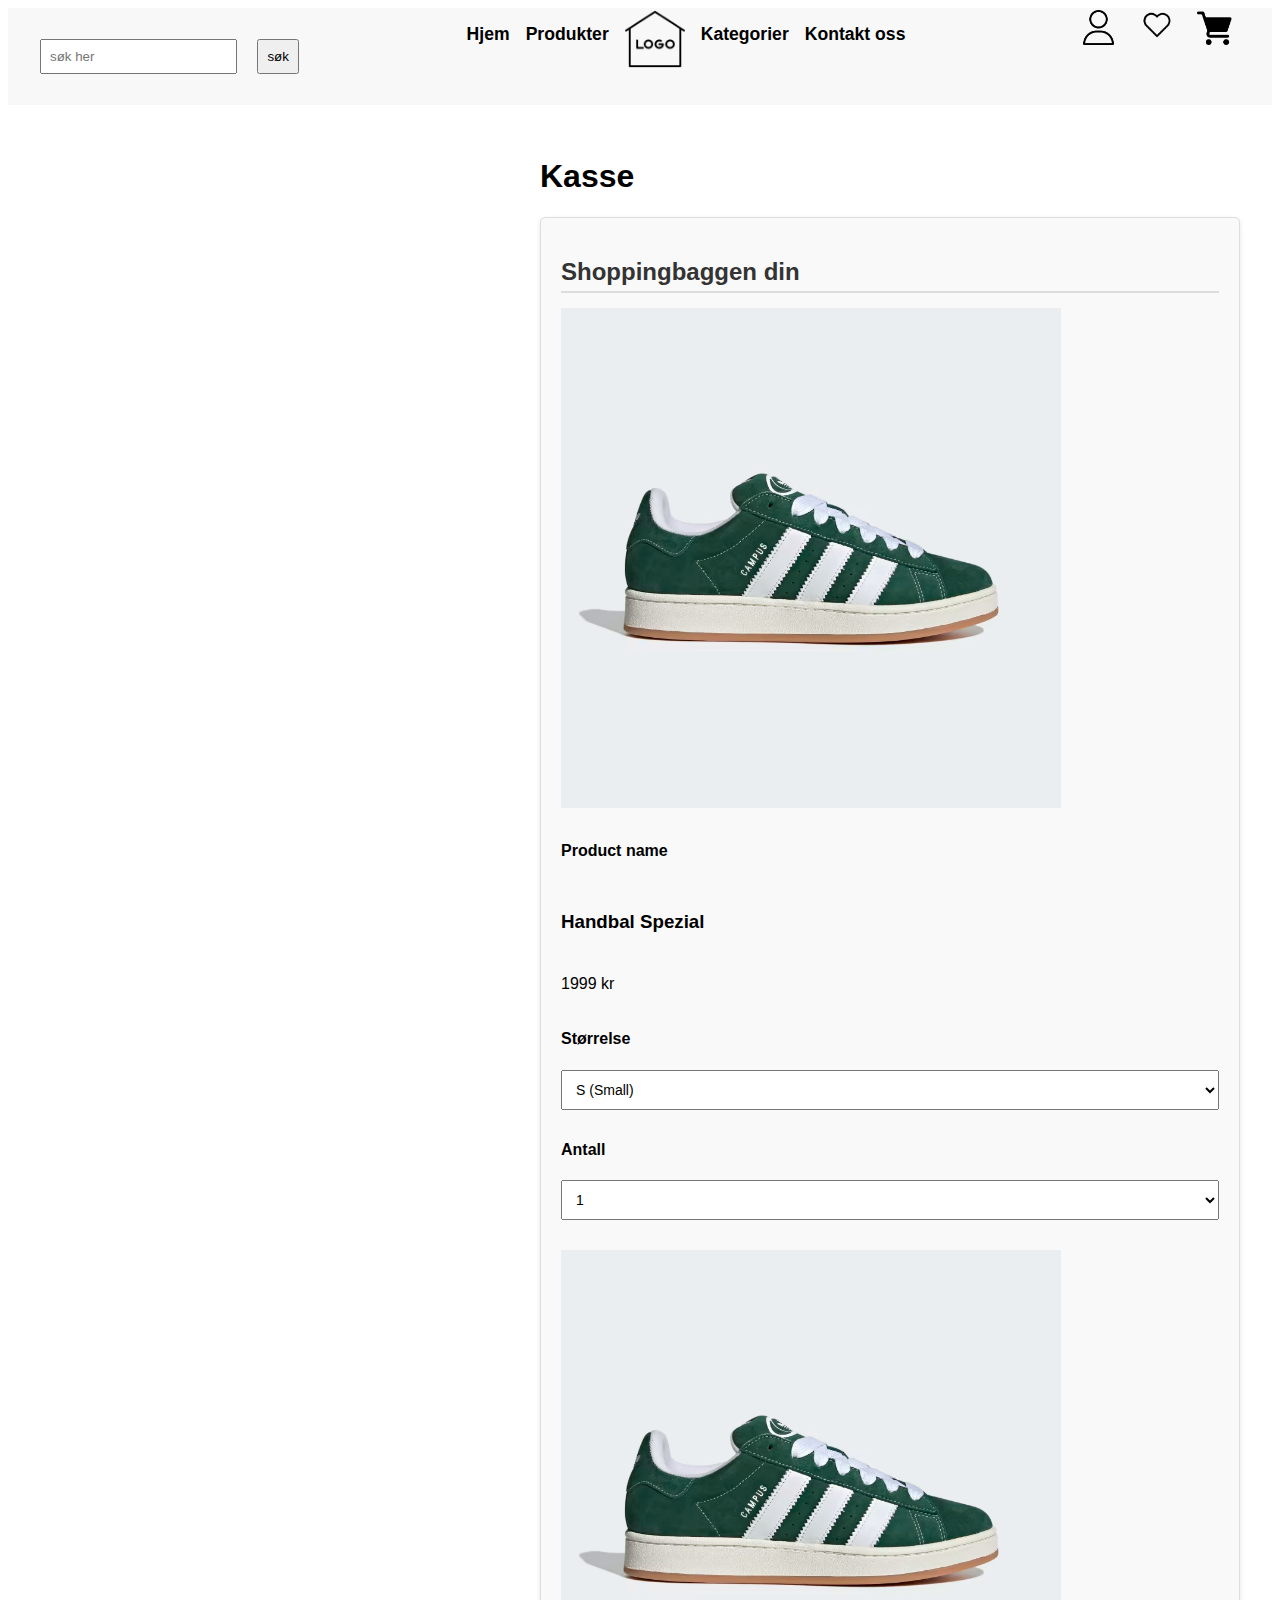
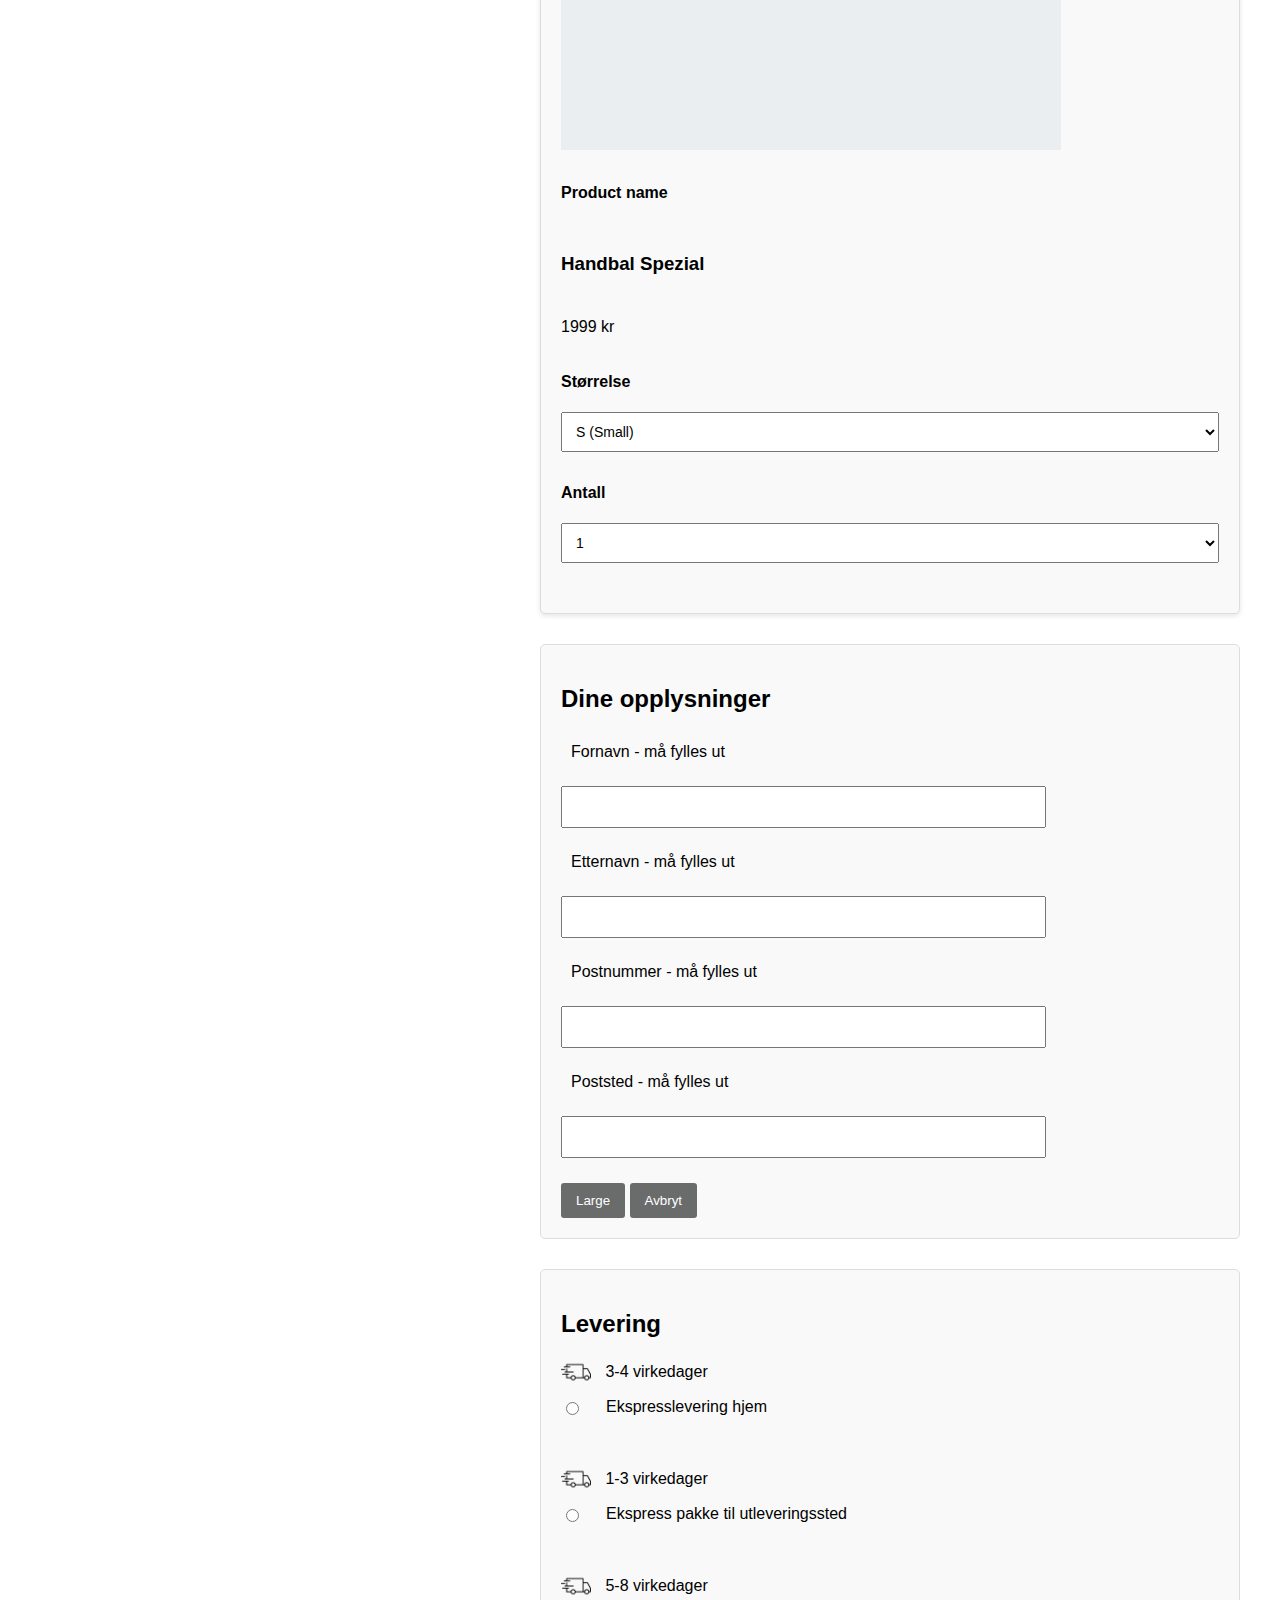
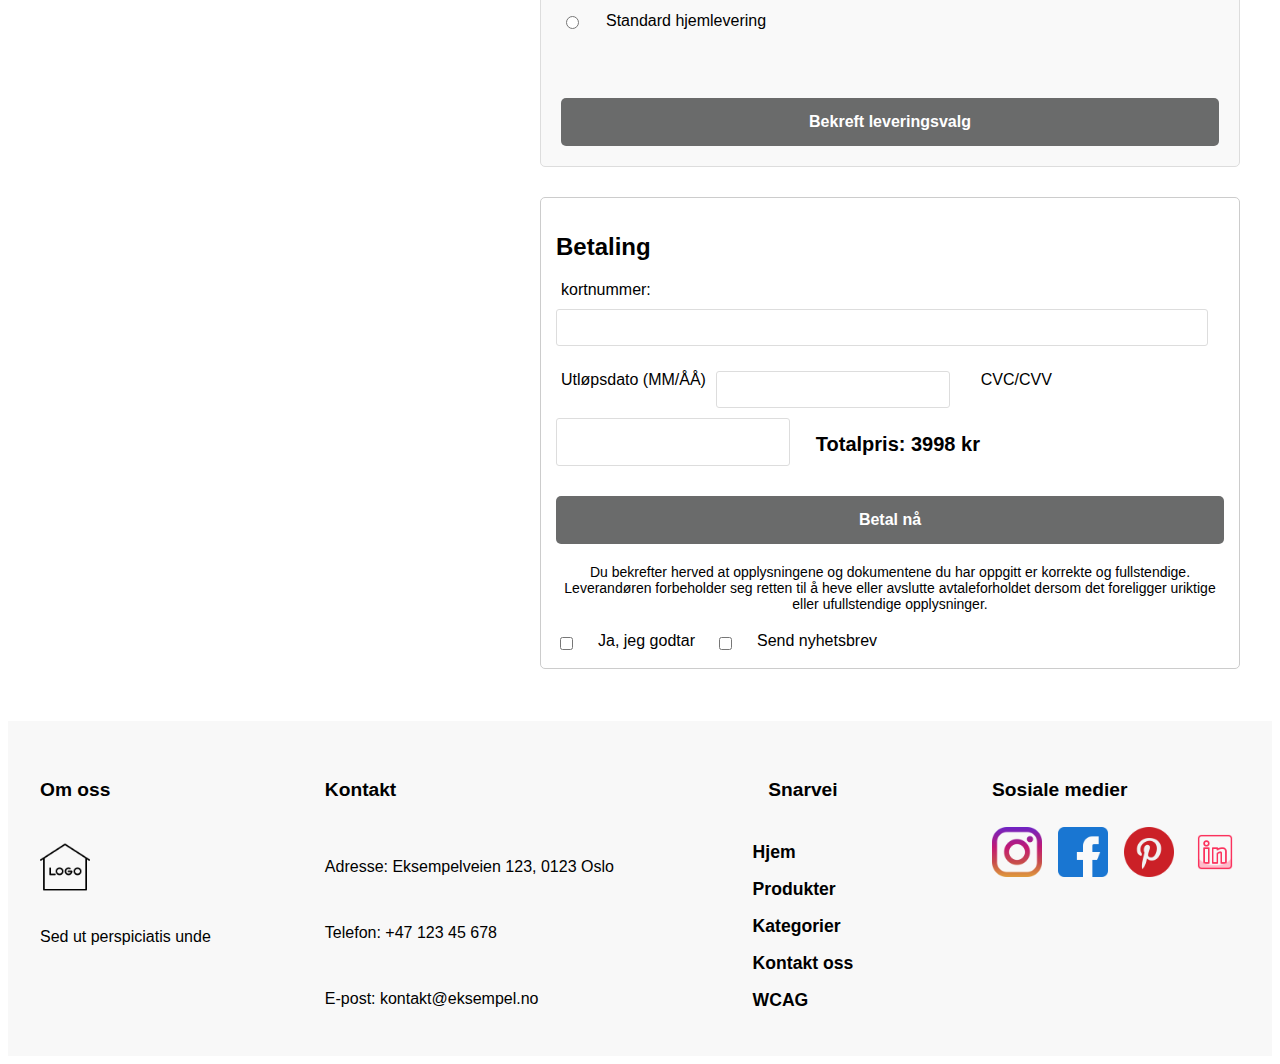
==== commit 31c25373: "pdf" ====
--- a/checkout.html
+++ b/checkout.html
@@ -157,6 +157,7 @@
                     <li><a href="product.html">Produkter</a></li>
                     <li><a href="#main">Kategorier</a></li>
                     <li><a href="#footer">Kontakt oss</a></li>
+                    <li><a href="Pdf/Mal–WCAG-sjekklisteforutfyllingavtilgjengelighetserklæringfornettløsning24.01.20242.pdf">WCAG</a></li>
                 </ul>
             </nav>
         </section>
